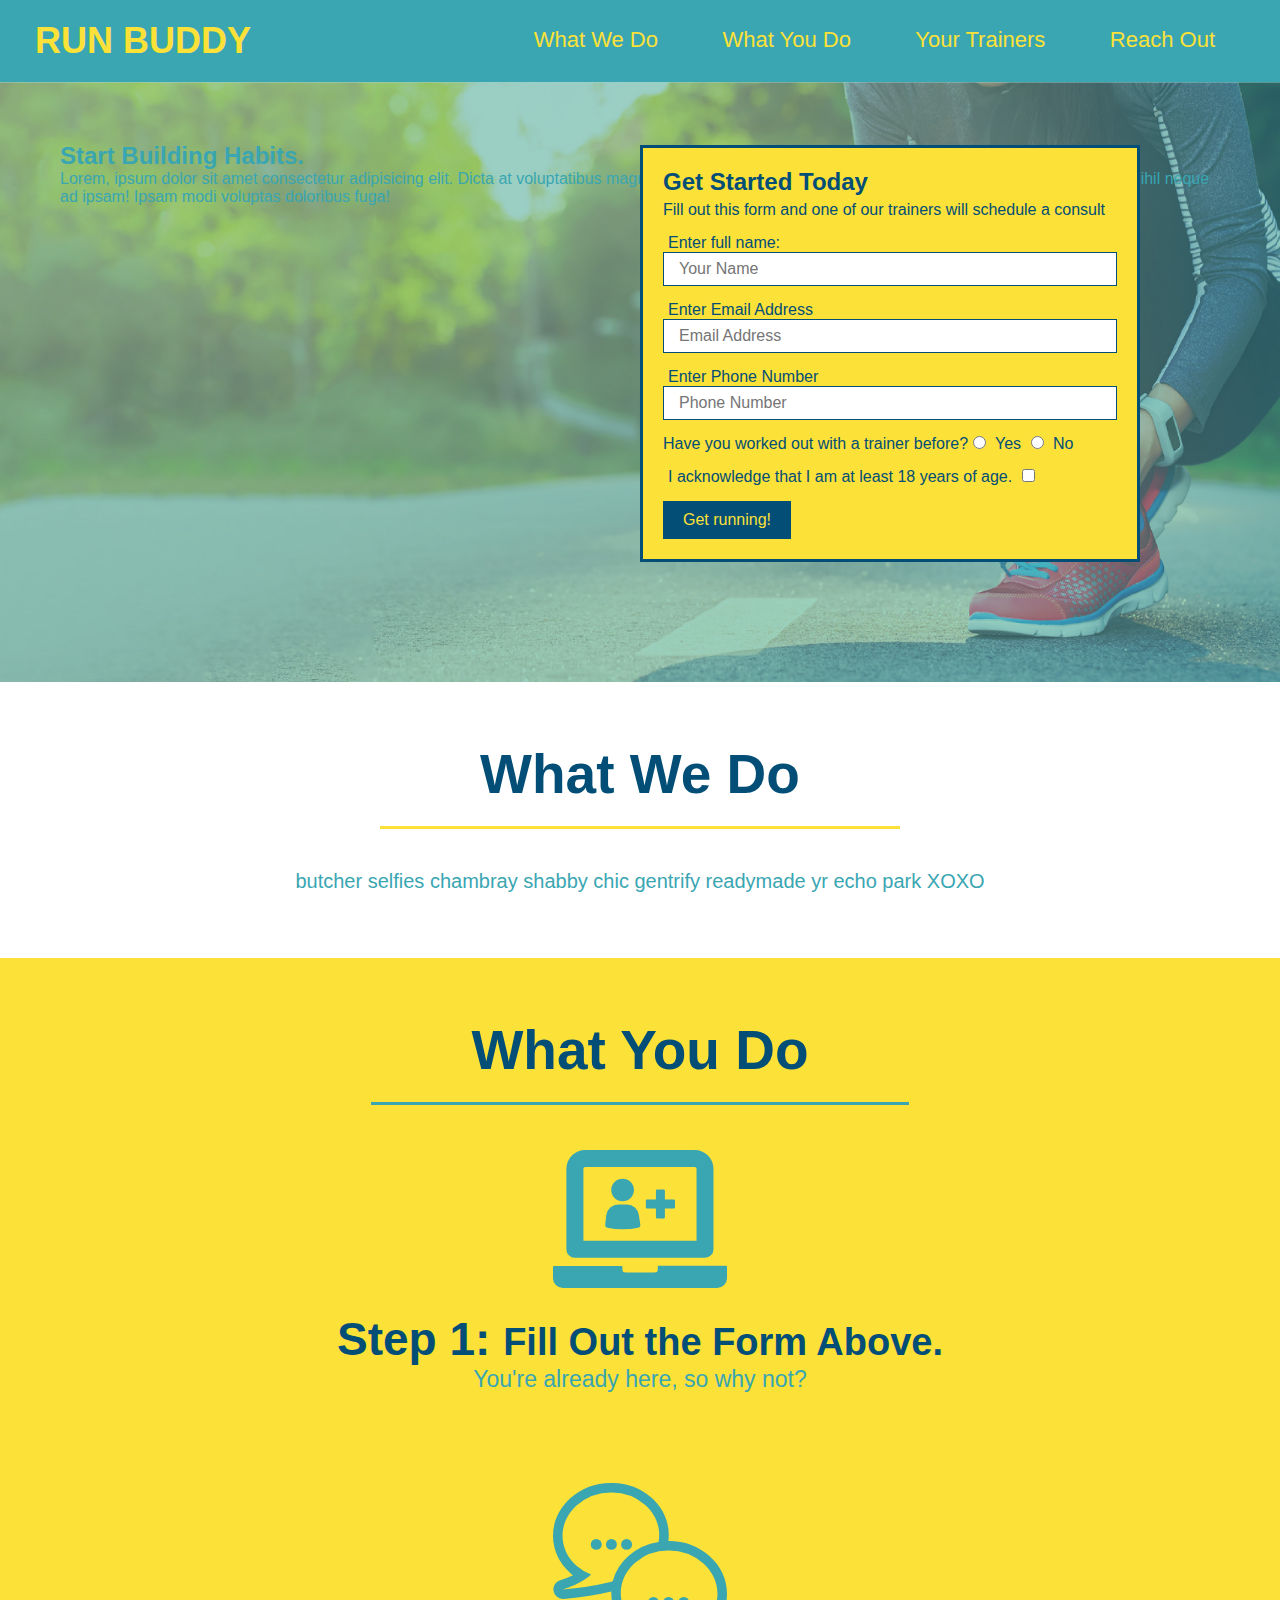
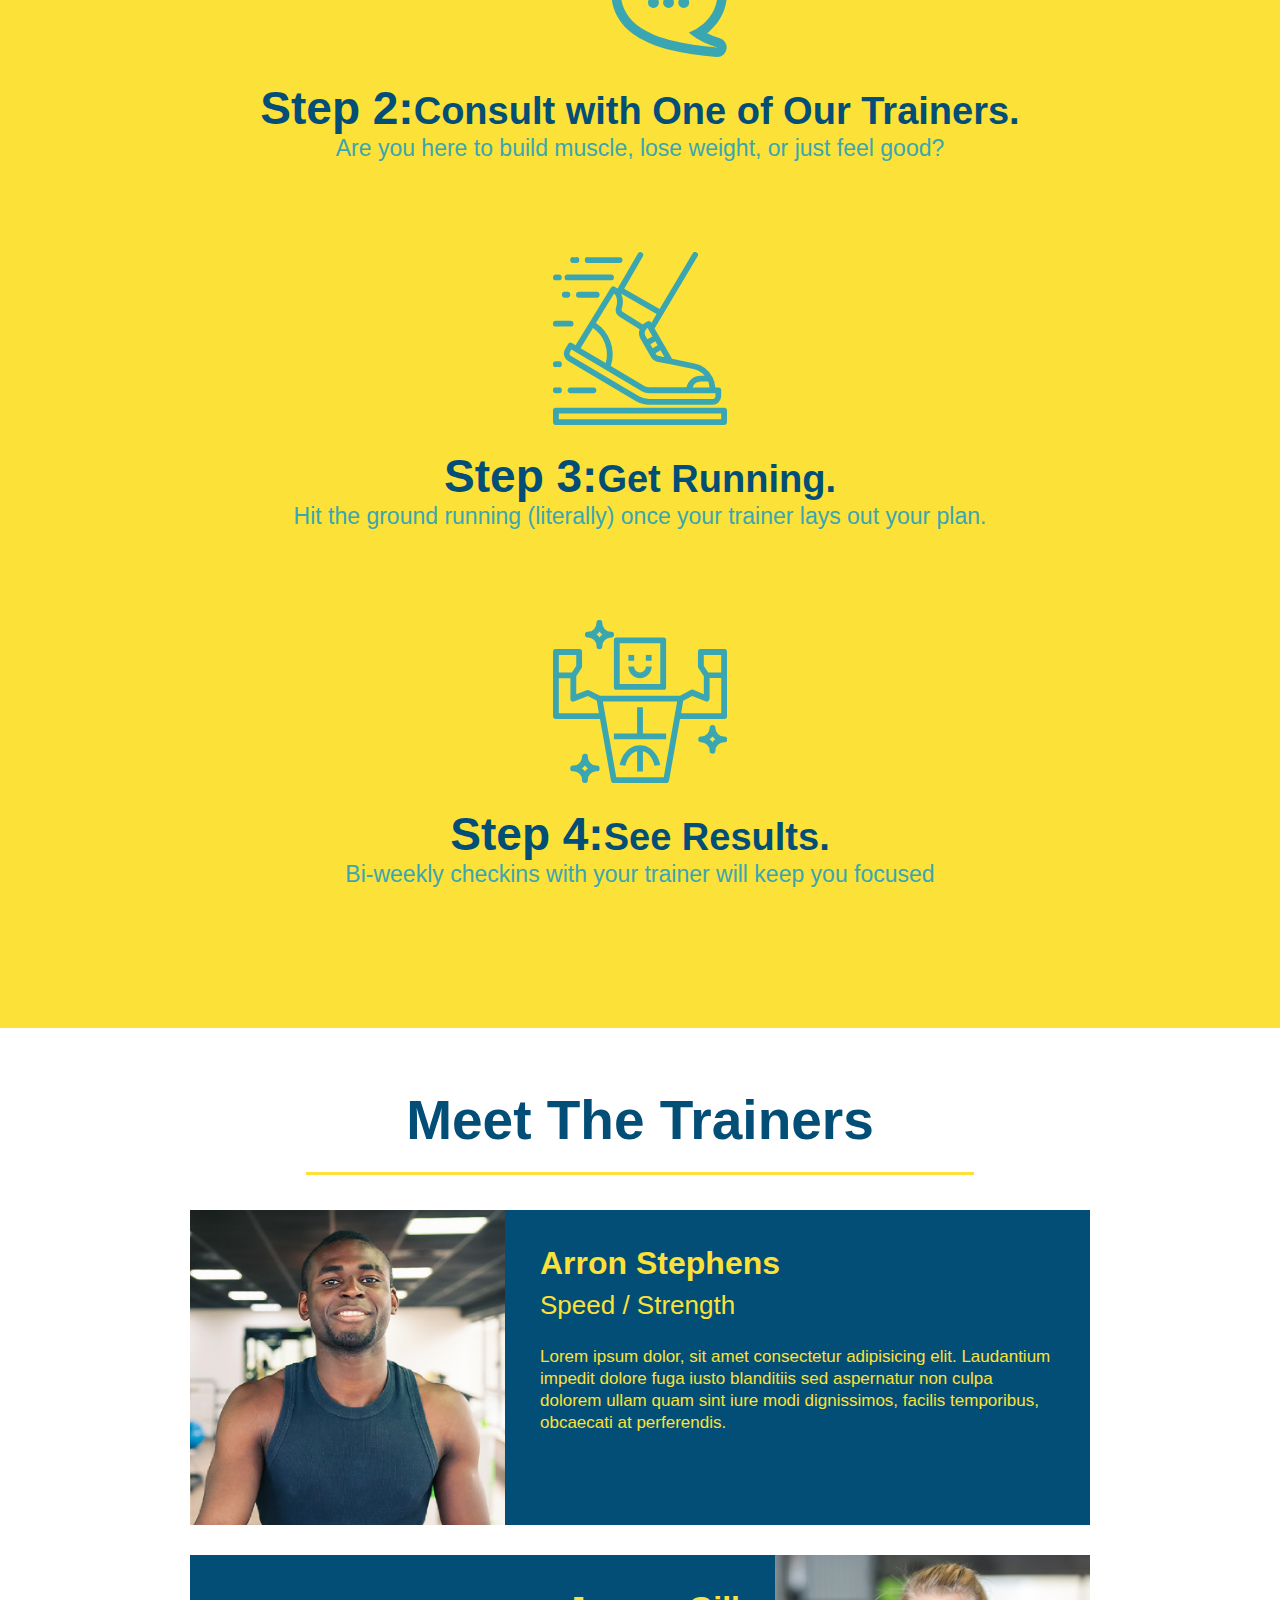
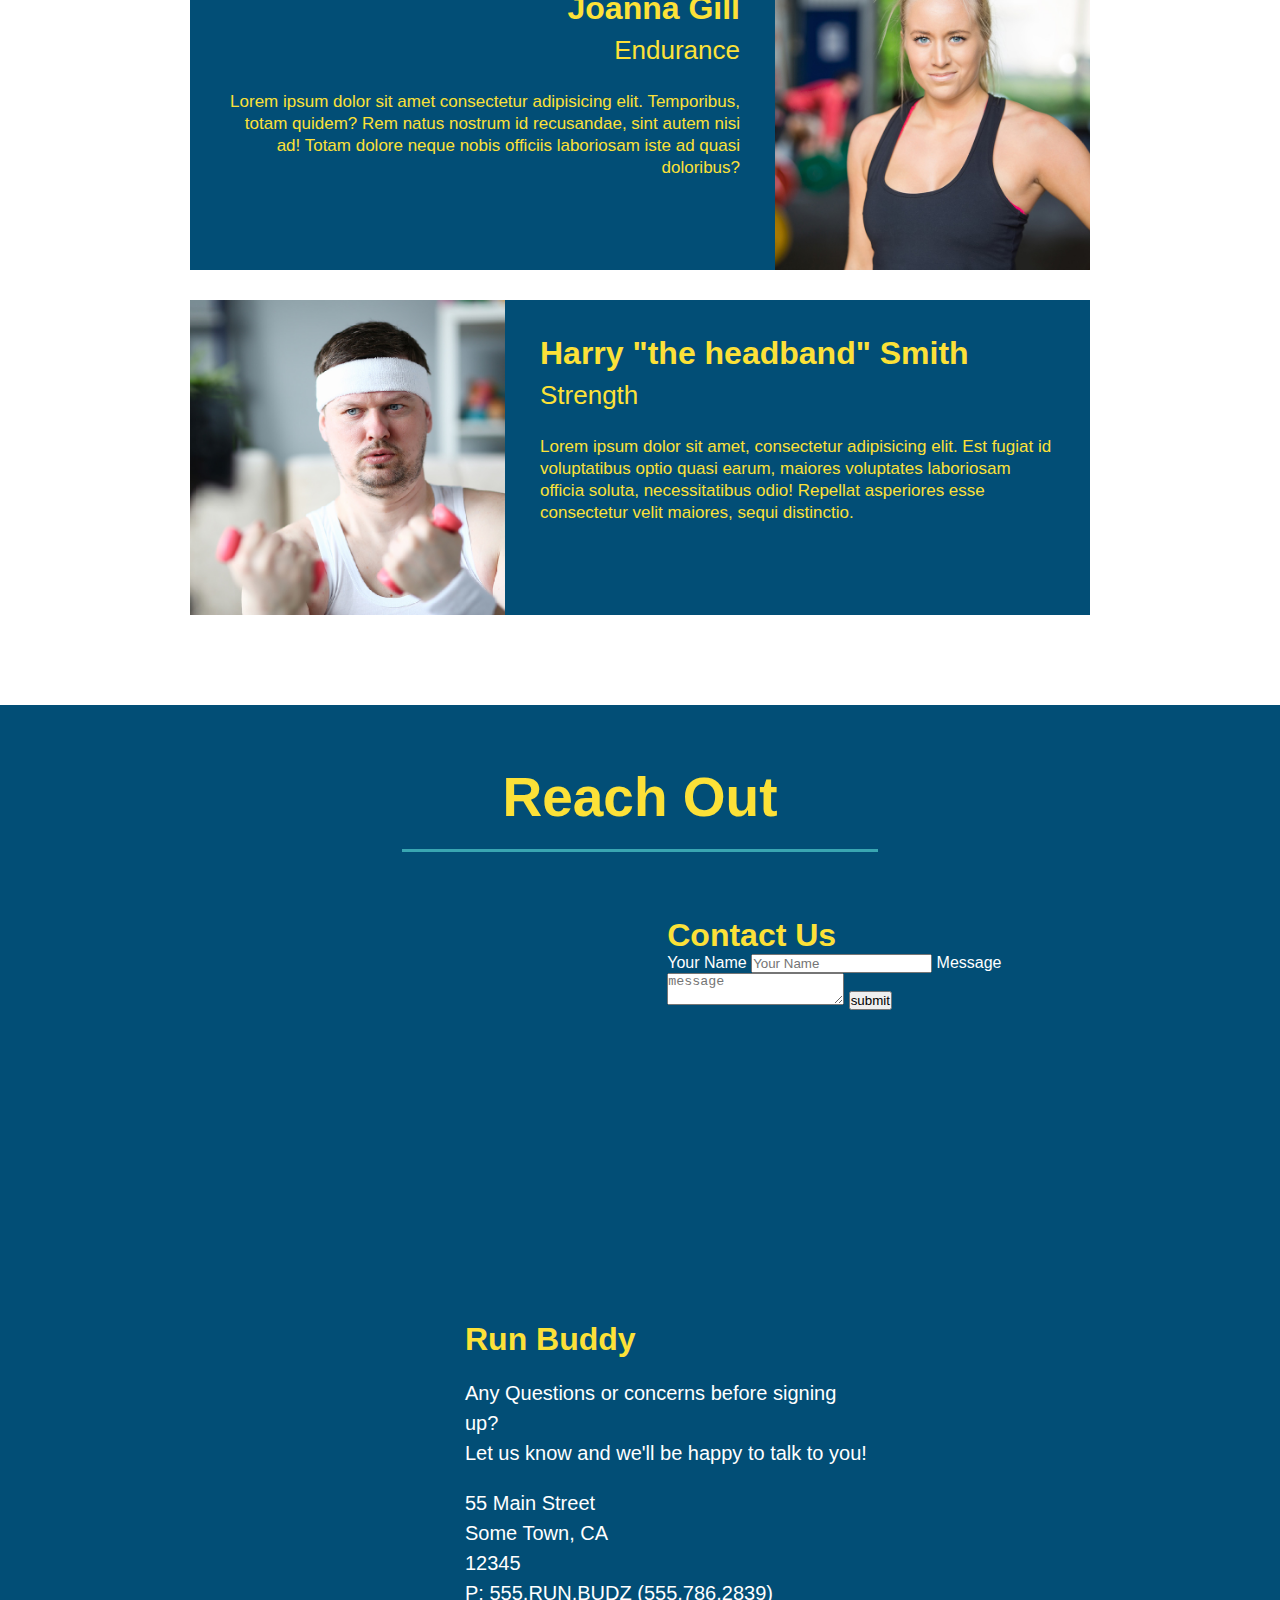
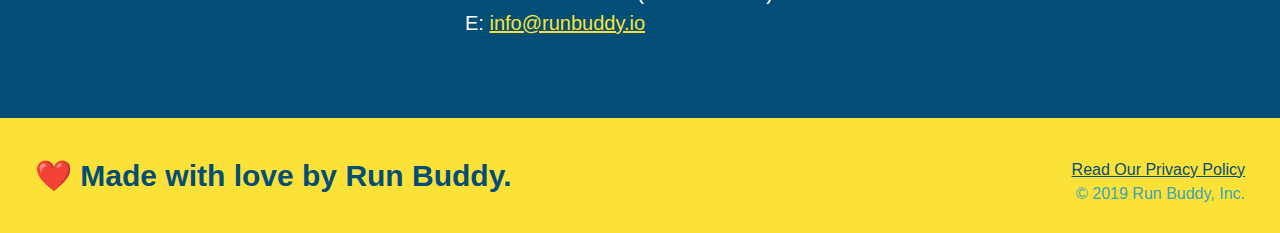
==== index.html @ 5fadd05b "add contact form" ====
<!DOCTYPE html>
<html lang="en">

  <head>
    <meta charset="UTF-8" />
    <title>Run Buddy</title>
</head>

<body>
<!-- navigation -->
<header>
  <link rel="stylesheet" href="assets/css/style.css" />

    <h1>
      <a href="/">RUN BUDDY</a>
    </h1>
    
    <nav>
      <ul>
        <li>
          <a href="#what-we-do">What We Do</a>
        </li>
        <li>
          <a href="#what-you-do">What You Do</a>
        </li>
        <li>
          <a href="#your-trainers">Your Trainers</a>
        </li>
        <li>
          <a href="#reach-out">Reach Out</a>
        </li>
      </ul>
    </nav>
  </header>
  
  <!-- hero/jumbotron -->
  <section class="hero">
    <div class="hero-form">
      <h3>Get Started Today</h3>
      <p>Fill out this form and one of our trainers will schedule a consult</p>
    <!-- Form Element -->
    <form>
      <label for="name">Enter full name:</label>
      <input type="text" placeholder="Your Name" name="name" id="name" class="form-input" />

      <label for="email">Enter Email Address</label>
      <input type="email" placeholder="Email Address" name="email" id="email" class="form-input"/>

      <label for="phone">Enter Phone Number</label>
      <input type="tel" placeholder="Phone Number" name="phone" id="phone" class="form-input"/>
      <p>
        Have you worked out with a trainer before?
        <input type="radio" name="trainer-confirm" id="trainer-yes" />
        <label for="trainer-yes">Yes</label>

        <input type="radio" name="trainer-confirm" id="trainer-no" />
        <label for="trainer-no">No</label>
      </p>
      <p>
        <label for="checkbox" >
        I acknowledge that I am at least 18 years of age. 
        </label>
        <input type="checkbox" name="age-confirm" id="checkbox" />
      </p>
      <button type="submit">
        Get running!
      </button>
    </form>
    </div>
    <div class="hero-cta">
      <h2>Start Building Habits.</h2>
      <p> Lorem, ipsum dolor sit amet consectetur adipisicing elit. Dicta at voluptatibus magnam nihil repudiandae quisquam 
        libero soluta saepe eaque! Itaque et nihil neque ad ipsam! Ipsam modi voluptas doloribus fuga!</p>
    </div>
  </section>
  <!-- End Hero -->
  
  <!-- "what we do" section -->
  <section id="what-we-do" class="intro">
    <h2 class="section-title primary-border">What We Do</h2>
    <p>
      butcher selfies chambray shabby chic gentrify readymade yr echo park XOXO
    </p>
  </section>
  
  <!-- "what you do" section -->
  <section id="what-you-do" class="steps">

    <h2 class="section-title secondary-border">What You Do</h2>

    <div>
      <img src="./assets/images/01-04-svgs/step-1.svg" alt="" />
      <h3>Step 1: <span>Fill Out the Form Above.</span></h3>
      <p>You're already here, so why not?</p>
    </div>
  
    <div>
      <img src="./assets/images/01-04-svgs/step-2.svg" alt="" />
      <h3>Step 2:<span>Consult with One of Our Trainers.</span> </h3>
      <p>Are you here to build muscle, lose weight, or just feel good?</p>
    </div>
  
    <div>
      <img src="./assets/images/01-04-svgs/step-3.svg" alt="">
      <h3>Step 3:<span>Get Running.</span> </h3>
      <p>Hit the ground running (literally) once your trainer lays out your plan.</p>
    </div>
  
    <div>
      <img src="./assets/images/01-04-svgs/step-4.svg" alt="">
      <h3>Step 4:<span>See Results.</span> </h3>
      <p>Bi-weekly checkins with your trainer will keep you focused</p>
    </div>
  </section>
  
  <!-- "meet the trainers" section -->
  <section id="your-trainers" class="trainers">

    <h2 class="section-title primary-border">Meet The Trainers</h2>

    <article class="trainer">
      <img src="./assets/images/01-05-trainers/trainer-1.jpg" alt="Arron stephens">
      <div class="trainer-bio text-left">
        <h3>Arron Stephens</h3>
        <h4>Speed / Strength</h4>
        <p>
          Lorem ipsum dolor, sit amet consectetur adipisicing elit. Laudantium impedit dolore fuga iusto blanditiis 
          sed aspernatur non culpa dolorem ullam quam sint iure modi dignissimos, facilis temporibus, obcaecati at perferendis.
        </p>
      </div>
    </article>

    <!-- Second trainer bio-->
    <article class="trainer">
      <div class="trainer-bio text-right">
        <h3>Joanna Gill</h3>
        <h4>Endurance</h4>
        <p>
          Lorem ipsum dolor sit amet consectetur adipisicing elit. Temporibus, totam quidem? Rem natus nostrum id recusandae,
           sint autem nisi ad! Totam dolore neque nobis officiis laboriosam iste ad quasi doloribus?
        </p>
      </div>
      <img src="assets/images/01-05-trainers/trainer-2.jpg" alt="Joanna Gill" />
    </article>

    <!-- Third Trainers bio-->
    <article class="trainer">
      <img src="./assets/images/01-05-trainers/trainer-3.jpg" alt="Harry Smith">
      <div class="trainer-bio text-left">
        <h3>Harry "the headband" Smith</h3>
        <h4>Strength</h4>
        <p>
          Lorem ipsum dolor sit amet, consectetur adipisicing elit. Est fugiat id voluptatibus optio quasi earum, maiores 
          voluptates laboriosam officia soluta, necessitatibus odio! Repellat asperiores esse consectetur velit maiores, sequi distinctio.
        </p>
      </div>
    </article>
  </section>
  
  <!-- "reach out" section -->
  <section id="reach-out" class="contact">
    <h2 class="section-title secondary-border">Reach Out</h2>
    
    <div class="contact-info">
      <iframe src="https://www.google.com/maps/embed?pb=!1m18!1m12!1m3!1d3471.7070759743788!2d-81.26054648489702!3d29.524896282074398!2m3!1f0!2f0!3f0!3m2!1i1024!2i768!4f13.1!3m3!1m2!1s0x88e6936744a308df%3A0x7ba2d1fcb57356c1!2s44%20Wood%20Acre%20Ln%2C%20Palm%20Coast%2C%20FL%2032164!5e0!3m2!1sen!2sus!4v1640032847344!5m2!1sen!2sus"
       style="border:0;" 
       allowfullscreen="" 
       loading="lazy">
      </iframe>
      <div class="contact-form">
        <h3>Contact Us</h3>
        <form>
          <label for="contact-name">Your Name</label>
          <input type="text" id="contact-name" placeholder="Your Name" />

          <label for="contact-message">Message</label>
          <textarea id="contact-message" placeholder="message"></textarea>

          <button type="submit">submit</button>
        </form>
      </div>
      <div>
      <h3>Run Buddy</h3>
      <p>
        Any Questions or concerns before signing up?
        <br>
        Let us know and we'll be happy to talk to you!
      </p>
      <address>
        55 Main Street <br>
        Some Town, CA <br>
        12345<br>
        P: 555.RUN.BUDZ (555.786.2839)<br>
        E: <a href="mailto:info@runbuddy.io">info@runbuddy.io</a>
      </address>
    </div>
  </section>
    </div>

    
  
  <!-- footer -->
  <footer>
    <h2>❤️ Made with love by Run Buddy.</h2>
    <div>
      <a href="./privacy-policy.html">Read Our Privacy Policy</a><br />
      &copy; 2019 Run Buddy, Inc.
    </div>
  </footer>
</body>
---- assets/css/style.css ----
* {
    margin: 0;
    padding: 0%;
    box-sizing: border-box;
}

header {
    padding: 20px 35px;
    background-color: #39a6b2;
}

body {
    /* Font Color */
    color: #39a6b2;
    font-family: Arial, Helvetica, sans-serif;
}

header h1 {
    font-weight: bold;
    font-size: 36px;
    color: #fce138;
    margin: 0;
    display: inline;
}

header a {
    text-decoration: none;
    color: #fce138;
}

header nav {
    float: right;
    margin: 7px 0;
}

header nav ul li {
    display: inline;
}

header nav ul li a {
    margin: 0 30px;
    font-weight: lighter;
    font-size: 22px;
}

footer {
    background: #fce138;
    width: 100%;
    padding: 40px 35px;
}

footer h2 {
    display: inline;
    color: #024e76;
    font-size: 30px;
    margin: 0;
}

footer div {
    float: right;
    line-height: 1.5;
    text-align: right;
}

footer a {
    color: #024e76;
}

section {
    padding: 60px;
}

.hero {
    background-image: url("../images/hero-bg.jpg");
    height: 600px;
    background-size: cover;
    background-position: center;
    position: relative;
}

.hero-form {
    color: #024e76;
    background-color: #fce138;
    padding: 20px;
    width: 500px;
    border: solid 3px #024e76;
    position: absolute;
    bottom: 120px;
    right: 140px;
}

.hero-form h3 {
    font-size: 24px;
    margin: 0;
}

.hero-form p {
    margin: 5px 0 15px 0;
}

.form-input {
    border: 1px solid #024e76;
    display: block;
    padding: 7px 15px;
    font-size: 16px;
    color: #024e76;
    width: 100%;
    margin-bottom: 15px;
}

.hero-form label {
    margin: 0 5px;
}

.hero-form button {
    color: #fce138;
    background-color: #024e76;
    border: none;
    padding: 10px 20px;
    font-size: 16px;
}

.intro {
    text-align: center;
}

.intro p {
    line-height: 1.7;
    color: #39a6b2;
    width: 80%;
    font-size: 20px;
    margin: 0 auto;
}

.steps {
    text-align: center;
    background: #fce138;
}

.section-title {
    font-size: 55px;
    color: #024e76;
    margin-bottom: 35px;
    padding: 0 100px 20px 100px;
    display: inline-block;
    border-bottom: 3px solid;
}

.primary-border {
    border-color: #fce138;
}

.secondary-border {
    border-color: #39a6b2;
}

.steps div {
    margin-bottom: 80px;
}

.steps img {
    width: 15%;
    margin: 10px 0;
}

.steps h3 {
    color: #024e76;
    font-size: 46px;
    margin-top: 10px;
}

.steps p {
    color: #39a6b2;
    font-size: 23px;
}

.steps span {
    font-size: 38px;
}

.trainers {
    text-align: center;
}

.trainer {
    width: 900px;
    margin: 0 auto 30px auto;
    background: #024e76;
    color: #fce138;
    overflow: auto;
}

.trainer img {
    width: 35%;
    float: left;
}

.trainer-bio {
    padding: 35px;
    float: left;
    width: 65%;
}

.text-left {
    text-align: left;
}

.text-right {
    text-align: right;
}

.trainer-bio h3 {
    font-size: 32px;
    margin-bottom: 8px;
}

.trainer-bio h4 {
    font-weight: lighter;
    font-size: 26px;
    margin-bottom: 25px;
}

.trainer-bio p {
    font-size: 17px;
    line-height: 1.3;
}

.contact {
    background-color: #024e76;
    text-align: center;
}

.contact h2 {
    color: #fce138;
}

.contact-info iframe {
    width: 400px;
    height: 400px;
}

.contact-info div {
    width: 410px;
    display: inline-block;
    vertical-align: top;
    text-align: left;
    margin: 30px 0 0 60px;
    color: white;
  }

.contact-info h3{
    color: #fce138;
    font-size: 32px;
}

.contact-info p, .contact-info address {
    margin: 20px 0;
    line-height: 1.5;
    font-size: 20px;
    font-style: normal;
}

.contact-info a {
    color: #fce138;
}
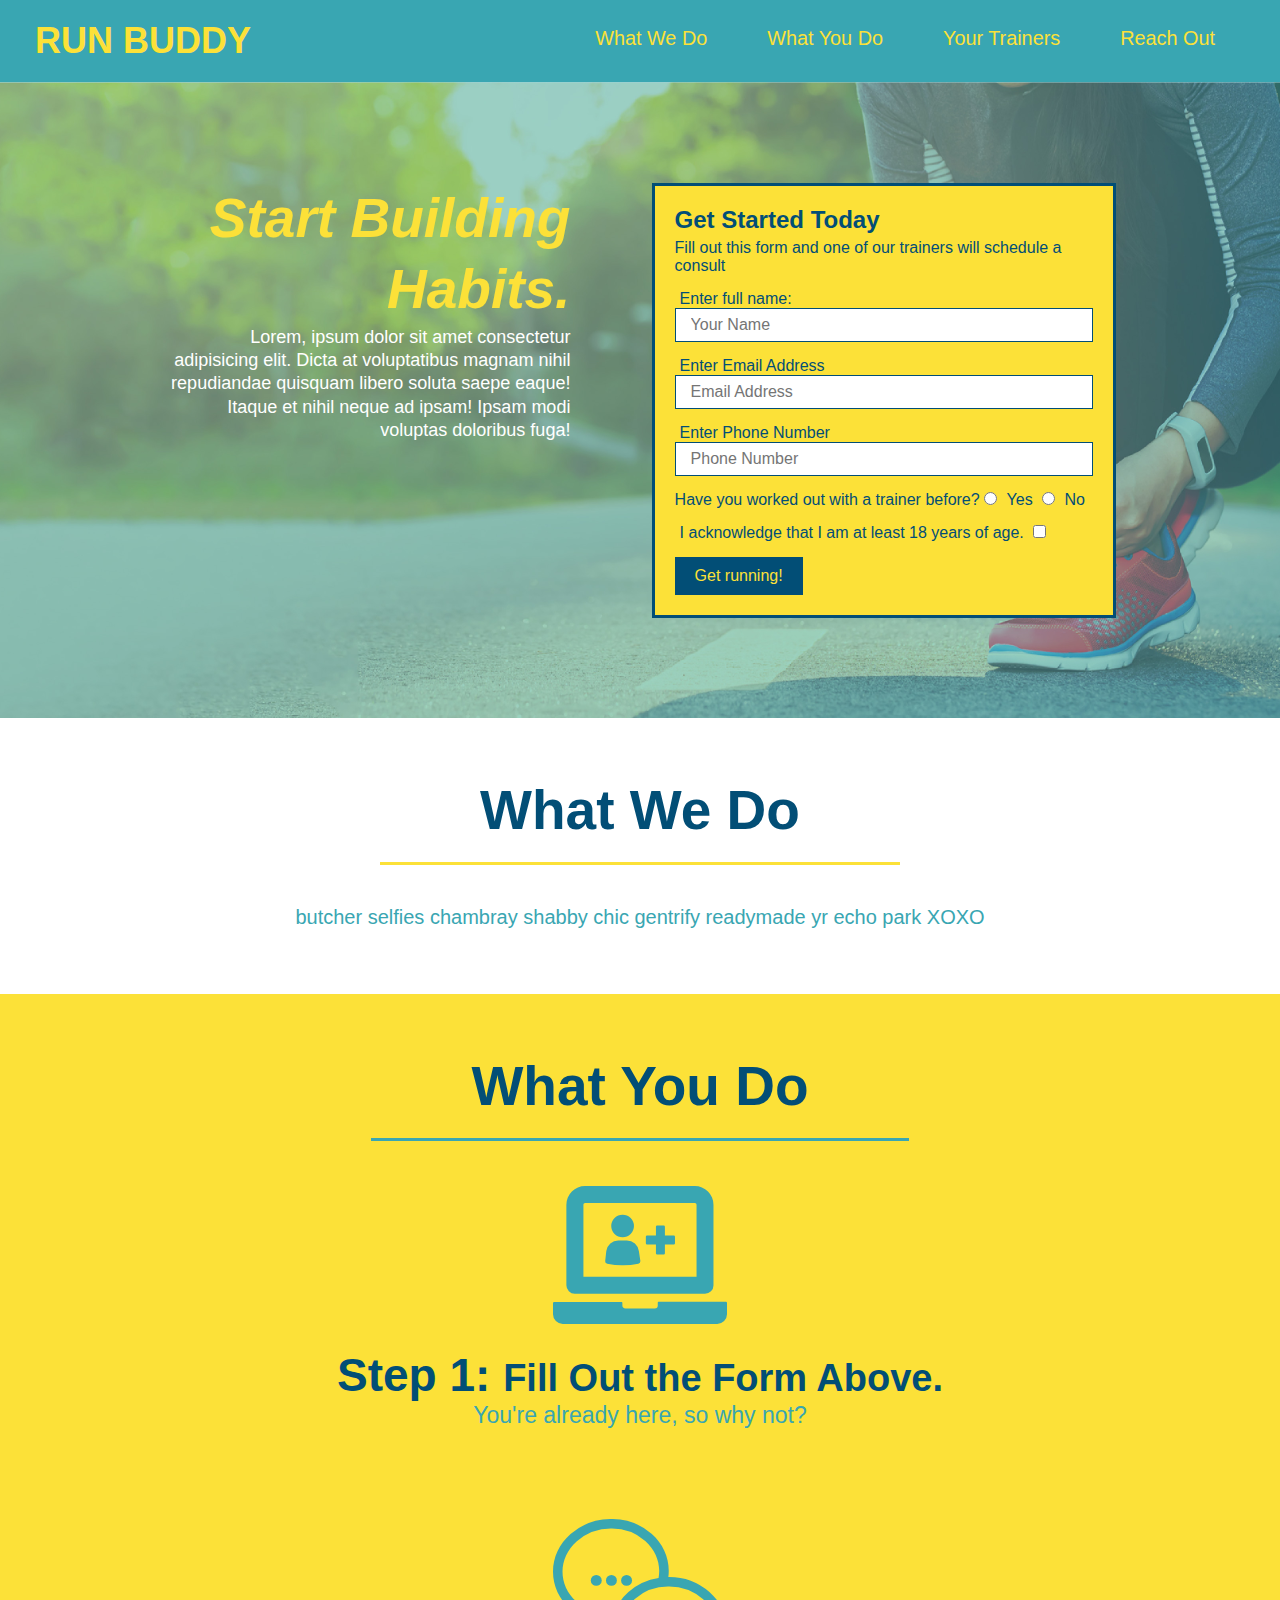
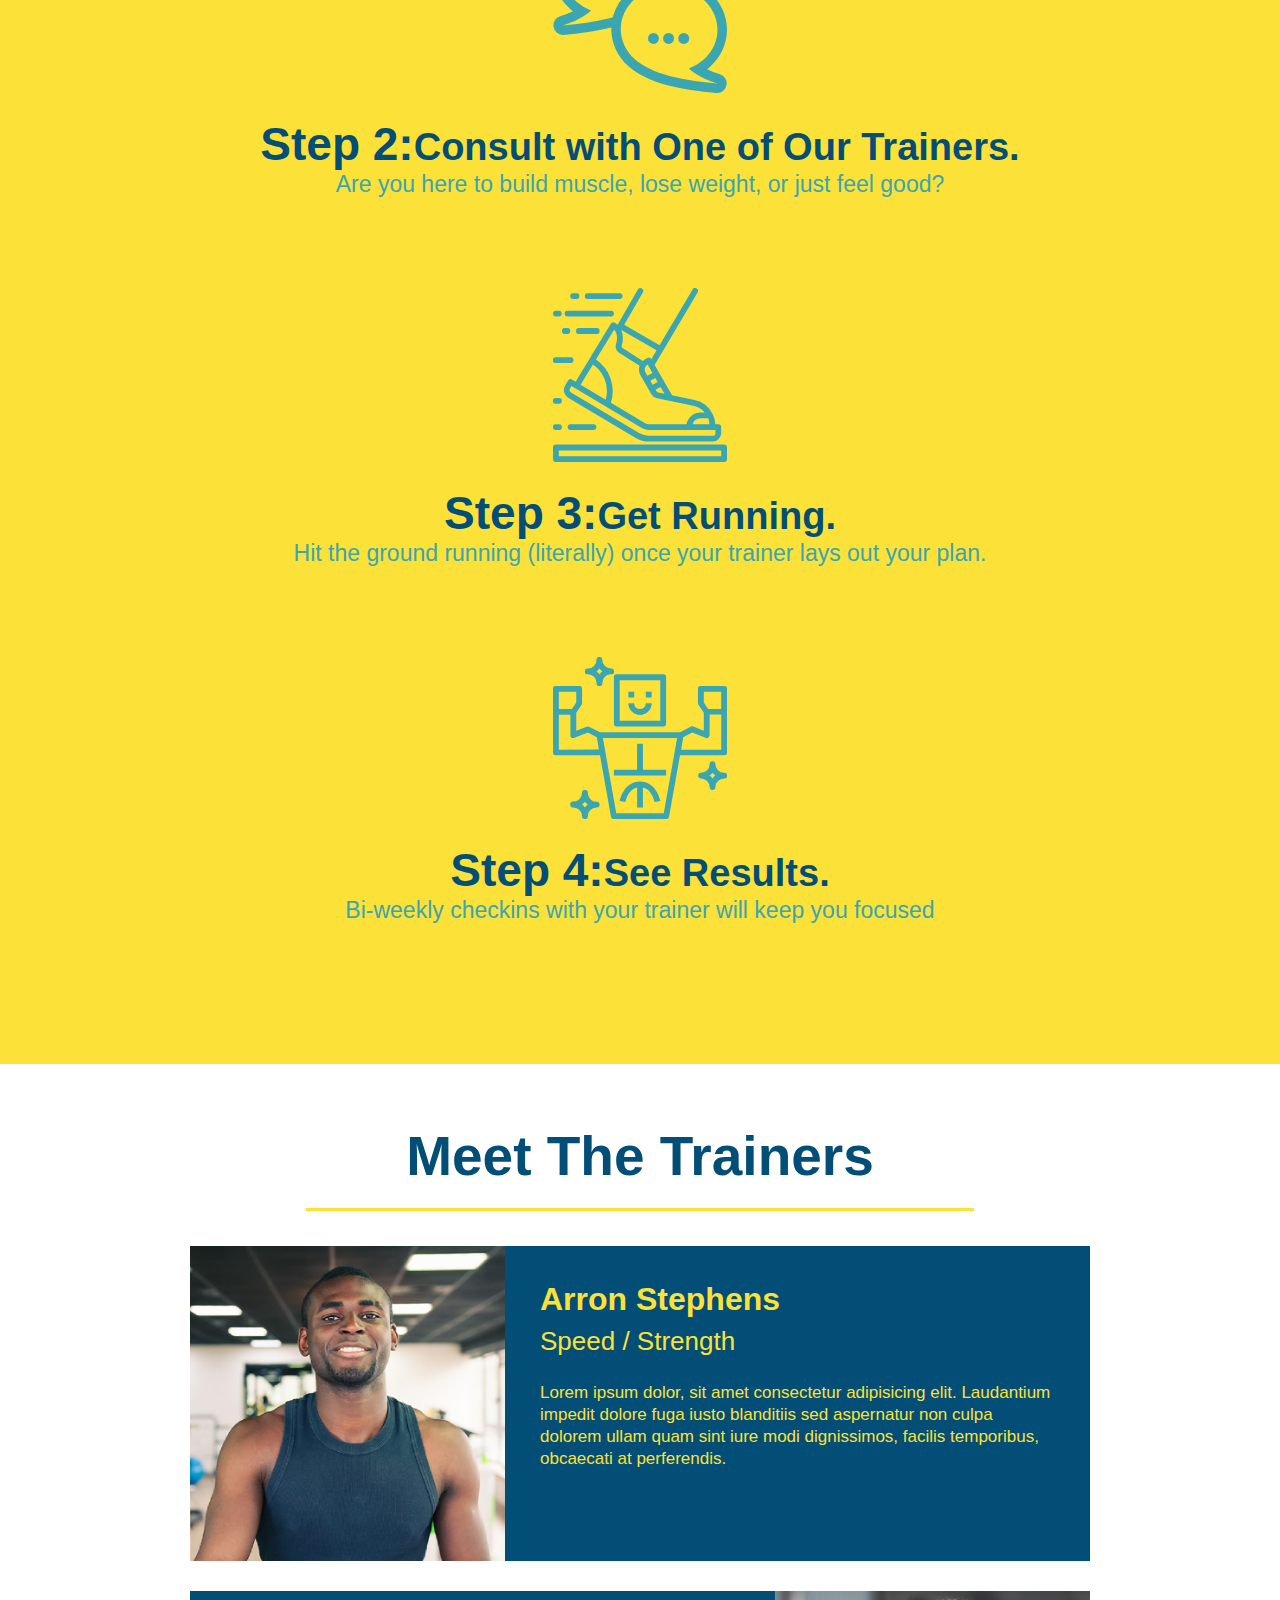
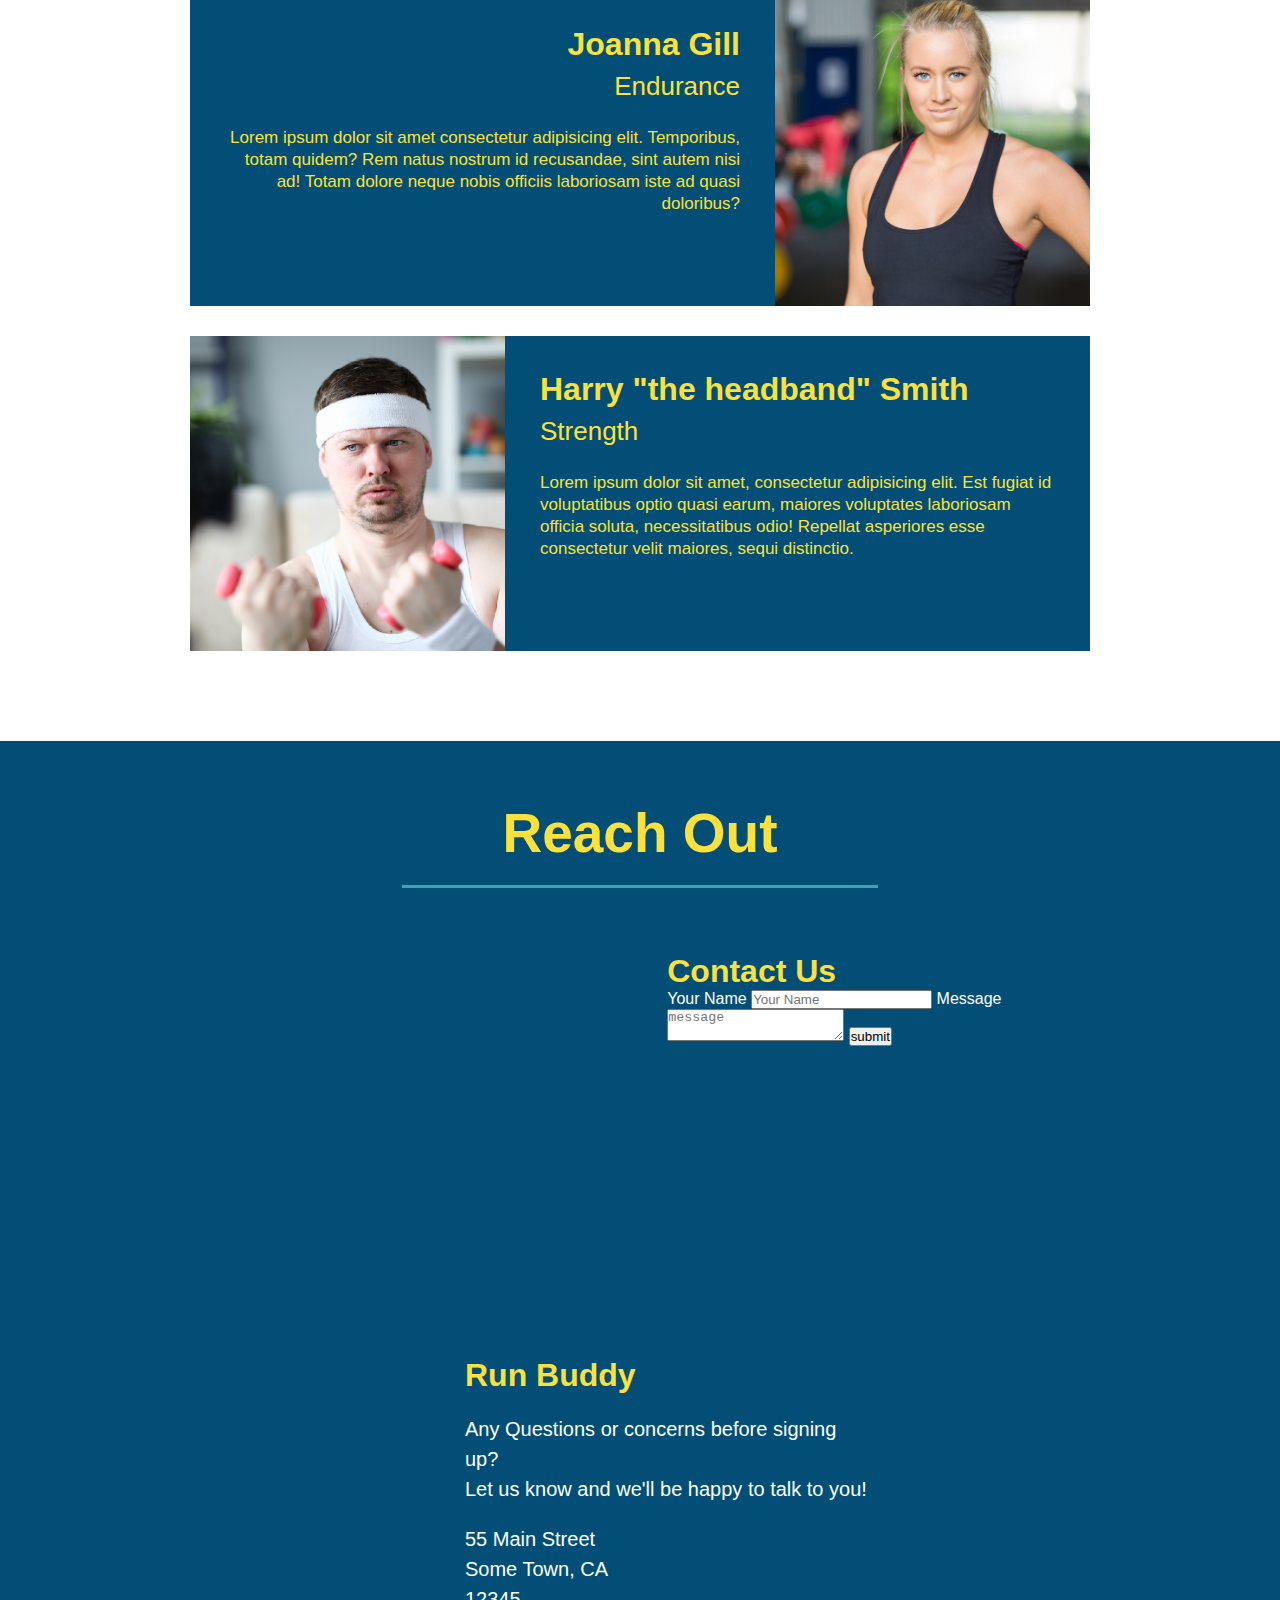
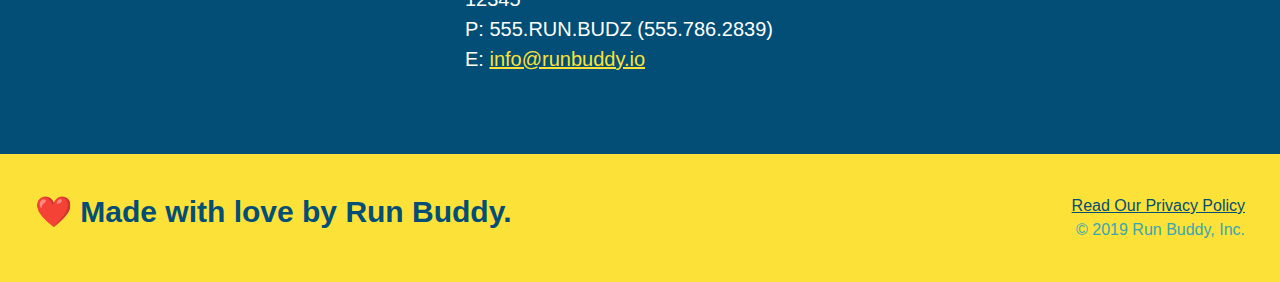
==== commit f0baa074: "add flexbox to the hero" ====
--- a/index.html
+++ b/index.html
@@ -35,6 +35,11 @@
   
   <!-- hero/jumbotron -->
   <section class="hero">
+    <div class="hero-cta">
+      <h2>Start Building Habits.</h2>
+      <p> Lorem, ipsum dolor sit amet consectetur adipisicing elit. Dicta at voluptatibus magnam nihil repudiandae quisquam 
+        libero soluta saepe eaque! Itaque et nihil neque ad ipsam! Ipsam modi voluptas doloribus fuga!</p>
+    </div>
     <div class="hero-form">
       <h3>Get Started Today</h3>
       <p>Fill out this form and one of our trainers will schedule a consult</p>
@@ -67,11 +72,6 @@
       </button>
     </form>
     </div>
-    <div class="hero-cta">
-      <h2>Start Building Habits.</h2>
-      <p> Lorem, ipsum dolor sit amet consectetur adipisicing elit. Dicta at voluptatibus magnam nihil repudiandae quisquam 
-        libero soluta saepe eaque! Itaque et nihil neque ad ipsam! Ipsam modi voluptas doloribus fuga!</p>
-    </div>
   </section>
   <!-- End Hero -->
   
@@ -162,7 +162,7 @@
     <h2 class="section-title secondary-border">Reach Out</h2>
     
     <div class="contact-info">
-      <iframe src="https://www.google.com/maps/embed?pb=!1m18!1m12!1m3!1d3471.7070759743788!2d-81.26054648489702!3d29.524896282074398!2m3!1f0!2f0!3f0!3m2!1i1024!2i768!4f13.1!3m3!1m2!1s0x88e6936744a308df%3A0x7ba2d1fcb57356c1!2s44%20Wood%20Acre%20Ln%2C%20Palm%20Coast%2C%20FL%2032164!5e0!3m2!1sen!2sus!4v1640032847344!5m2!1sen!2sus"
+      <iframe src="https://www.google.com/maps/embed?pb=!1m18!1m12!1m3!1d14770.001217686218!2d-77.03866539445065!3d38.900880478233155!2m3!1f0!2f0!3f0!3m2!1i1024!2i768!4f13.1!3m3!1m2!1s0x89b7b7bce1485b19%3A0x9fc7bf09fd5d9daf!2sThe%20White%20House%2C%201600%20Pennsylvania%20Avenue%20NW%2C%20Washington%2C%20DC%2020500!5e0!3m2!1sen!2sus!4v1640651136321!5m2!1sen!2sus"
        style="border:0;" 
        allowfullscreen="" 
        loading="lazy">
--- a/assets/css/style.css
+++ b/assets/css/style.css
@@ -7,6 +7,9 @@
 header {
     padding: 20px 35px;
     background-color: #39a6b2;
+    display: flex;
+    justify-content: space-between;
+    flex-wrap: wrap;
 }
 
 body {
@@ -20,7 +23,6 @@
     font-size: 36px;
     color: #fce138;
     margin: 0;
-    display: inline;
 }
 
 header a {
@@ -29,35 +31,39 @@
 }
 
 header nav {
-    float: right;
     margin: 7px 0;
 }
 
-header nav ul li {
-    display: inline;
+header nav ul {
+    display: flex;
+    flex-wrap: wrap;
+    justify-content: space-between;
+    align-items: center;
+    list-style: none;
 }
 
 header nav ul li a {
     margin: 0 30px;
     font-weight: lighter;
-    font-size: 22px;
+    font-size: 1.55vw;
 }
 
 footer {
+    display: flex;
+    justify-content: space-between;
+    flex-wrap: wrap;
     background: #fce138;
     width: 100%;
     padding: 40px 35px;
 }
 
 footer h2 {
-    display: inline;
     color: #024e76;
     font-size: 30px;
     margin: 0;
 }
 
 footer div {
-    float: right;
     line-height: 1.5;
     text-align: right;
 }
@@ -71,22 +77,21 @@
 }
 
 .hero {
+    display: flex;
+    justify-content: center;
+    flex-wrap: wrap;
     background-image: url("../images/hero-bg.jpg");
-    height: 600px;
     background-size: cover;
     background-position: center;
-    position: relative;
 }
 
 .hero-form {
     color: #024e76;
     background-color: #fce138;
     padding: 20px;
-    width: 500px;
     border: solid 3px #024e76;
-    position: absolute;
-    bottom: 120px;
-    right: 140px;
+    width: 40%;
+    margin: 3.5%;
 }
 
 .hero-form h3 {
@@ -119,6 +124,21 @@
     padding: 10px 20px;
     font-size: 16px;
 }
+
+.hero-cta {
+    width: 35%;
+    text-align: right;
+    margin: 3.5%;
+    color: #fff;
+    font-size: 18px;
+    line-height: 1.3;
+  }
+
+  .hero-cta h2 {
+    font-style: italic;
+    font-size: 55px;
+    color: #fce138;
+  }
 
 .intro {
     text-align: center;
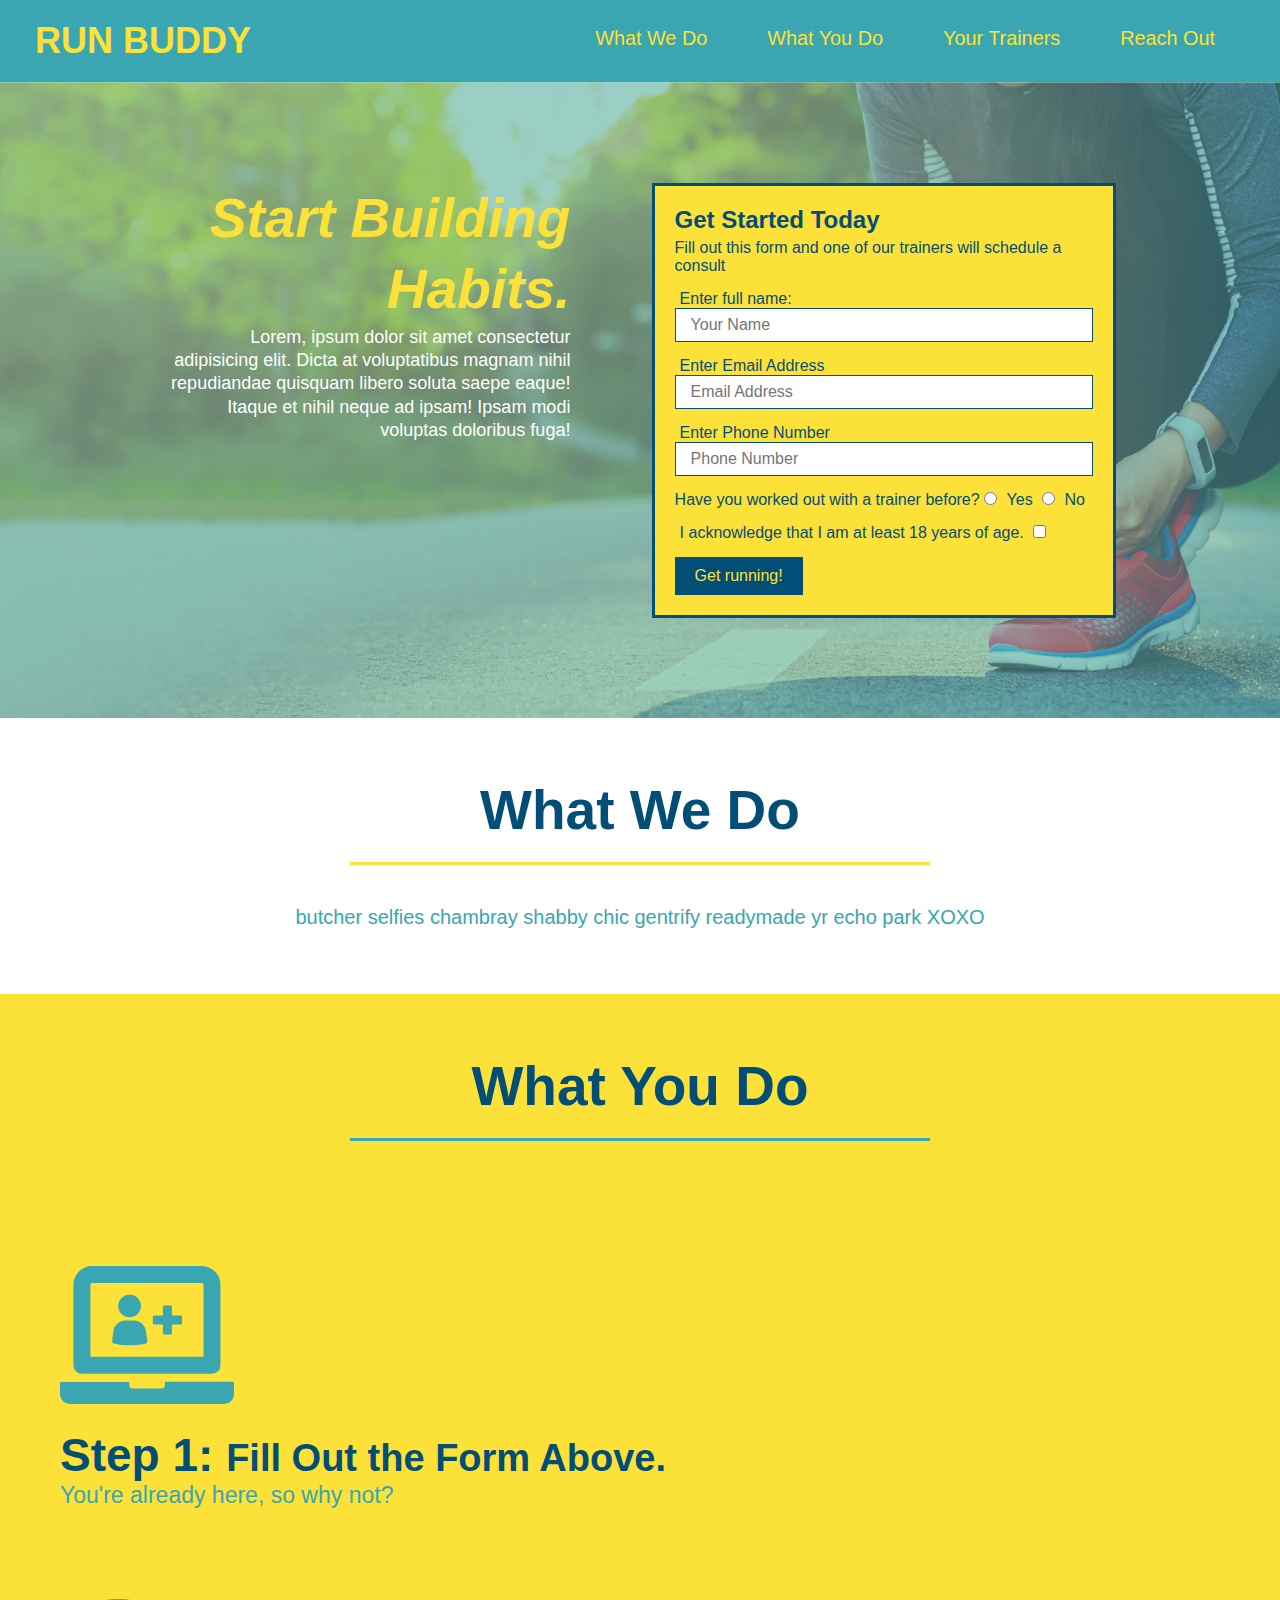
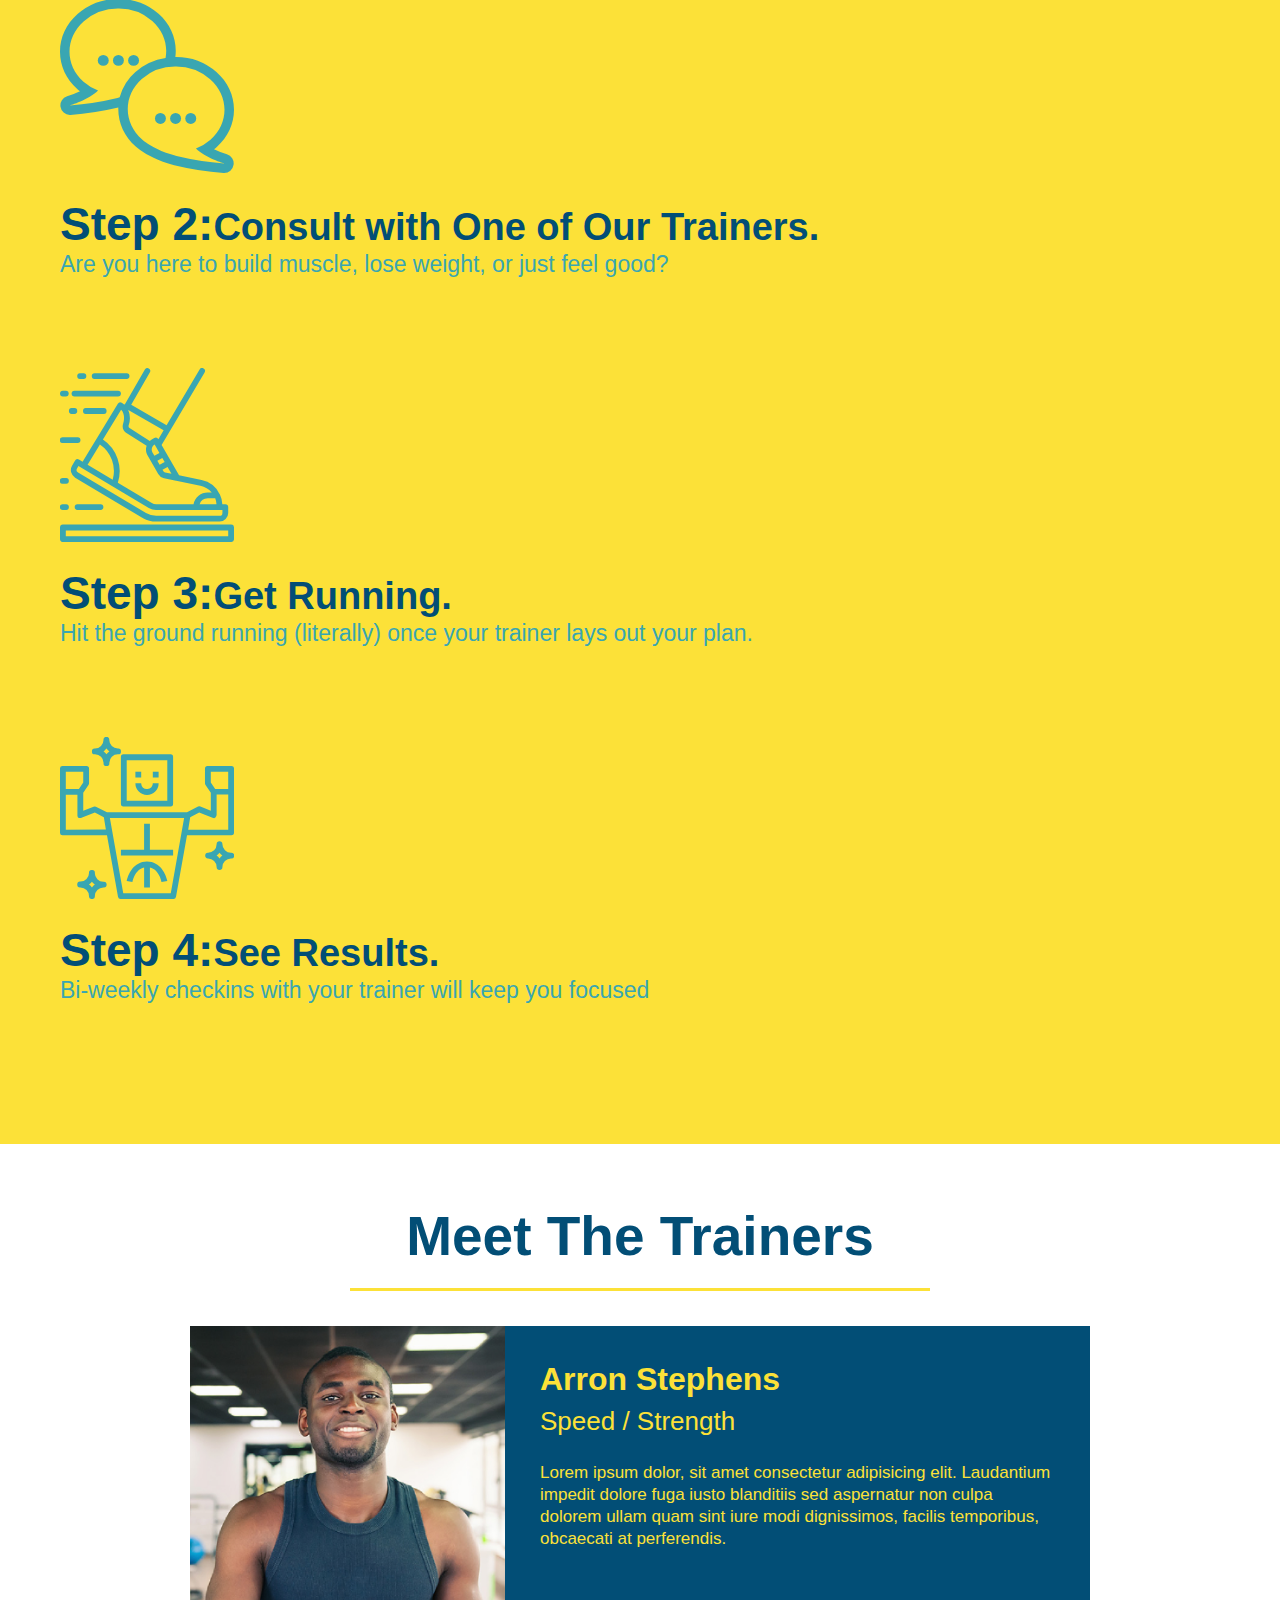
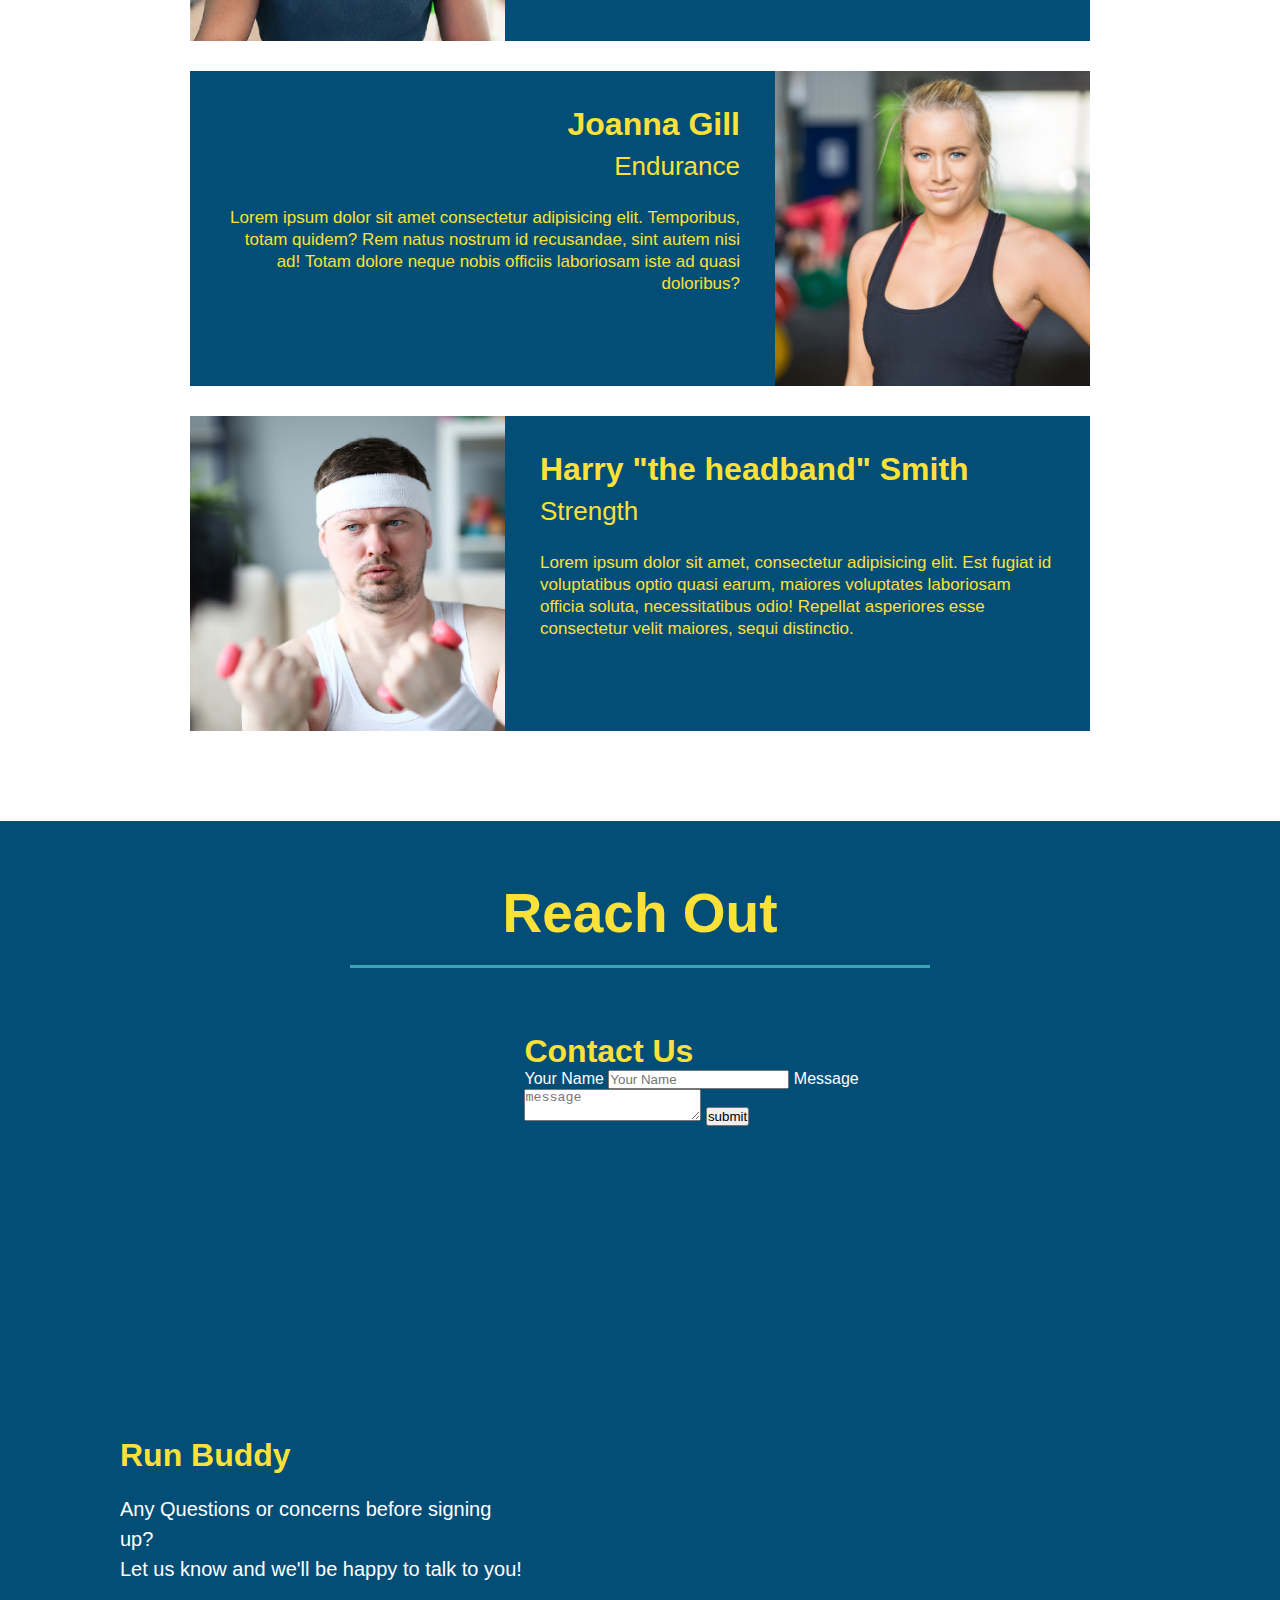
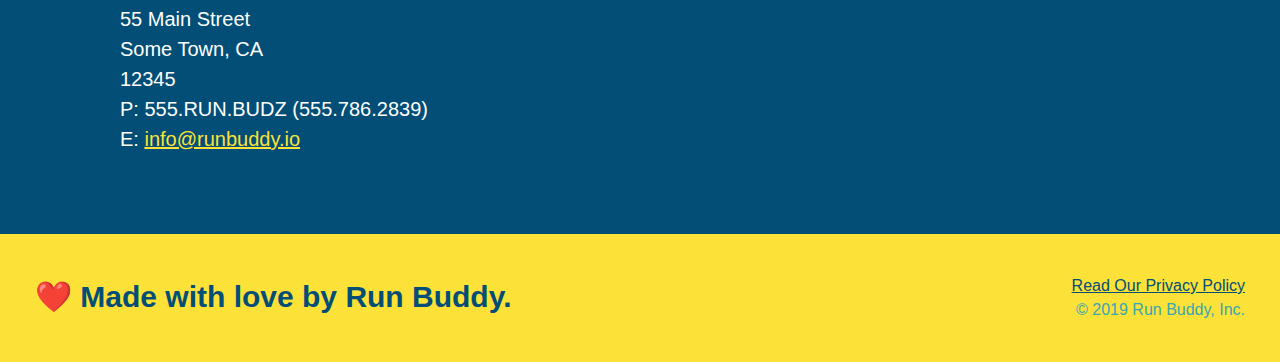
==== commit 36edaabd: "Updating h2 to Flex Box" ====
--- a/index.html
+++ b/index.html
@@ -77,7 +77,9 @@
   
   <!-- "what we do" section -->
   <section id="what-we-do" class="intro">
-    <h2 class="section-title primary-border">What We Do</h2>
+    <div class="flex-row">
+      <h2 class="section-title primary-border">What We Do</h2>
+    </div>
     <p>
       butcher selfies chambray shabby chic gentrify readymade yr echo park XOXO
     </p>
@@ -85,13 +87,15 @@
   
   <!-- "what you do" section -->
   <section id="what-you-do" class="steps">
-
-    <h2 class="section-title secondary-border">What You Do</h2>
-
+    <div class="flex-row">
+      <h2 class="section-title secondary-border">What You Do</h2>
+    </div>
     <div>
       <img src="./assets/images/01-04-svgs/step-1.svg" alt="" />
       <h3>Step 1: <span>Fill Out the Form Above.</span></h3>
-      <p>You're already here, so why not?</p>
+      <div class="flex-row">
+        <p>You're already here, so why not?</p>
+      </div>
     </div>
   
     <div>
@@ -115,9 +119,9 @@
   
   <!-- "meet the trainers" section -->
   <section id="your-trainers" class="trainers">
-
-    <h2 class="section-title primary-border">Meet The Trainers</h2>
-
+    <div class="flex-row">
+      <h2 class="section-title primary-border">Meet The Trainers</h2>
+    </div>
     <article class="trainer">
       <img src="./assets/images/01-05-trainers/trainer-1.jpg" alt="Arron stephens">
       <div class="trainer-bio text-left">
@@ -159,8 +163,9 @@
   
   <!-- "reach out" section -->
   <section id="reach-out" class="contact">
-    <h2 class="section-title secondary-border">Reach Out</h2>
-    
+    <div class="flex-row">
+      <h2 class="section-title secondary-border">Reach Out</h2>
+    </div>
     <div class="contact-info">
       <iframe src="https://www.google.com/maps/embed?pb=!1m18!1m12!1m3!1d14770.001217686218!2d-77.03866539445065!3d38.900880478233155!2m3!1f0!2f0!3f0!3m2!1i1024!2i768!4f13.1!3m3!1m2!1s0x89b7b7bce1485b19%3A0x9fc7bf09fd5d9daf!2sThe%20White%20House%2C%201600%20Pennsylvania%20Avenue%20NW%2C%20Washington%2C%20DC%2020500!5e0!3m2!1sen!2sus!4v1640651136321!5m2!1sen!2sus"
        style="border:0;" 
@@ -201,7 +206,9 @@
   
   <!-- footer -->
   <footer>
-    <h2>❤️ Made with love by Run Buddy.</h2>
+    <div class="flex-row">
+      <h2>❤️ Made with love by Run Buddy.</h2>
+    </div>
     <div>
       <a href="./privacy-policy.html">Read Our Privacy Policy</a><br />
       &copy; 2019 Run Buddy, Inc.
--- a/assets/css/style.css
+++ b/assets/css/style.css
@@ -140,30 +140,27 @@
     color: #fce138;
   }
 
-.intro {
-    text-align: center;
-}
-
 .intro p {
     line-height: 1.7;
     color: #39a6b2;
     width: 80%;
     font-size: 20px;
     margin: 0 auto;
+    text-align: center;
 }
 
 .steps {
-    text-align: center;
     background: #fce138;
 }
 
 .section-title {
     font-size: 55px;
     color: #024e76;
-    margin-bottom: 35px;
-    padding: 0 100px 20px 100px;
-    display: inline-block;
     border-bottom: 3px solid;
+    padding-bottom: 20px;
+    text-align: center;
+    margin: 0 auto 35px auto;
+    width: 50%;
 }
 
 .primary-border {
@@ -199,7 +196,6 @@
 }
 
 .trainers {
-    text-align: center;
 }
 
 .trainer {
@@ -247,7 +243,6 @@
 
 .contact {
     background-color: #024e76;
-    text-align: center;
 }
 
 .contact h2 {
@@ -283,3 +278,7 @@
 .contact-info a {
     color: #fce138;
 }
+
+.flex-row{
+    display: flex;
+}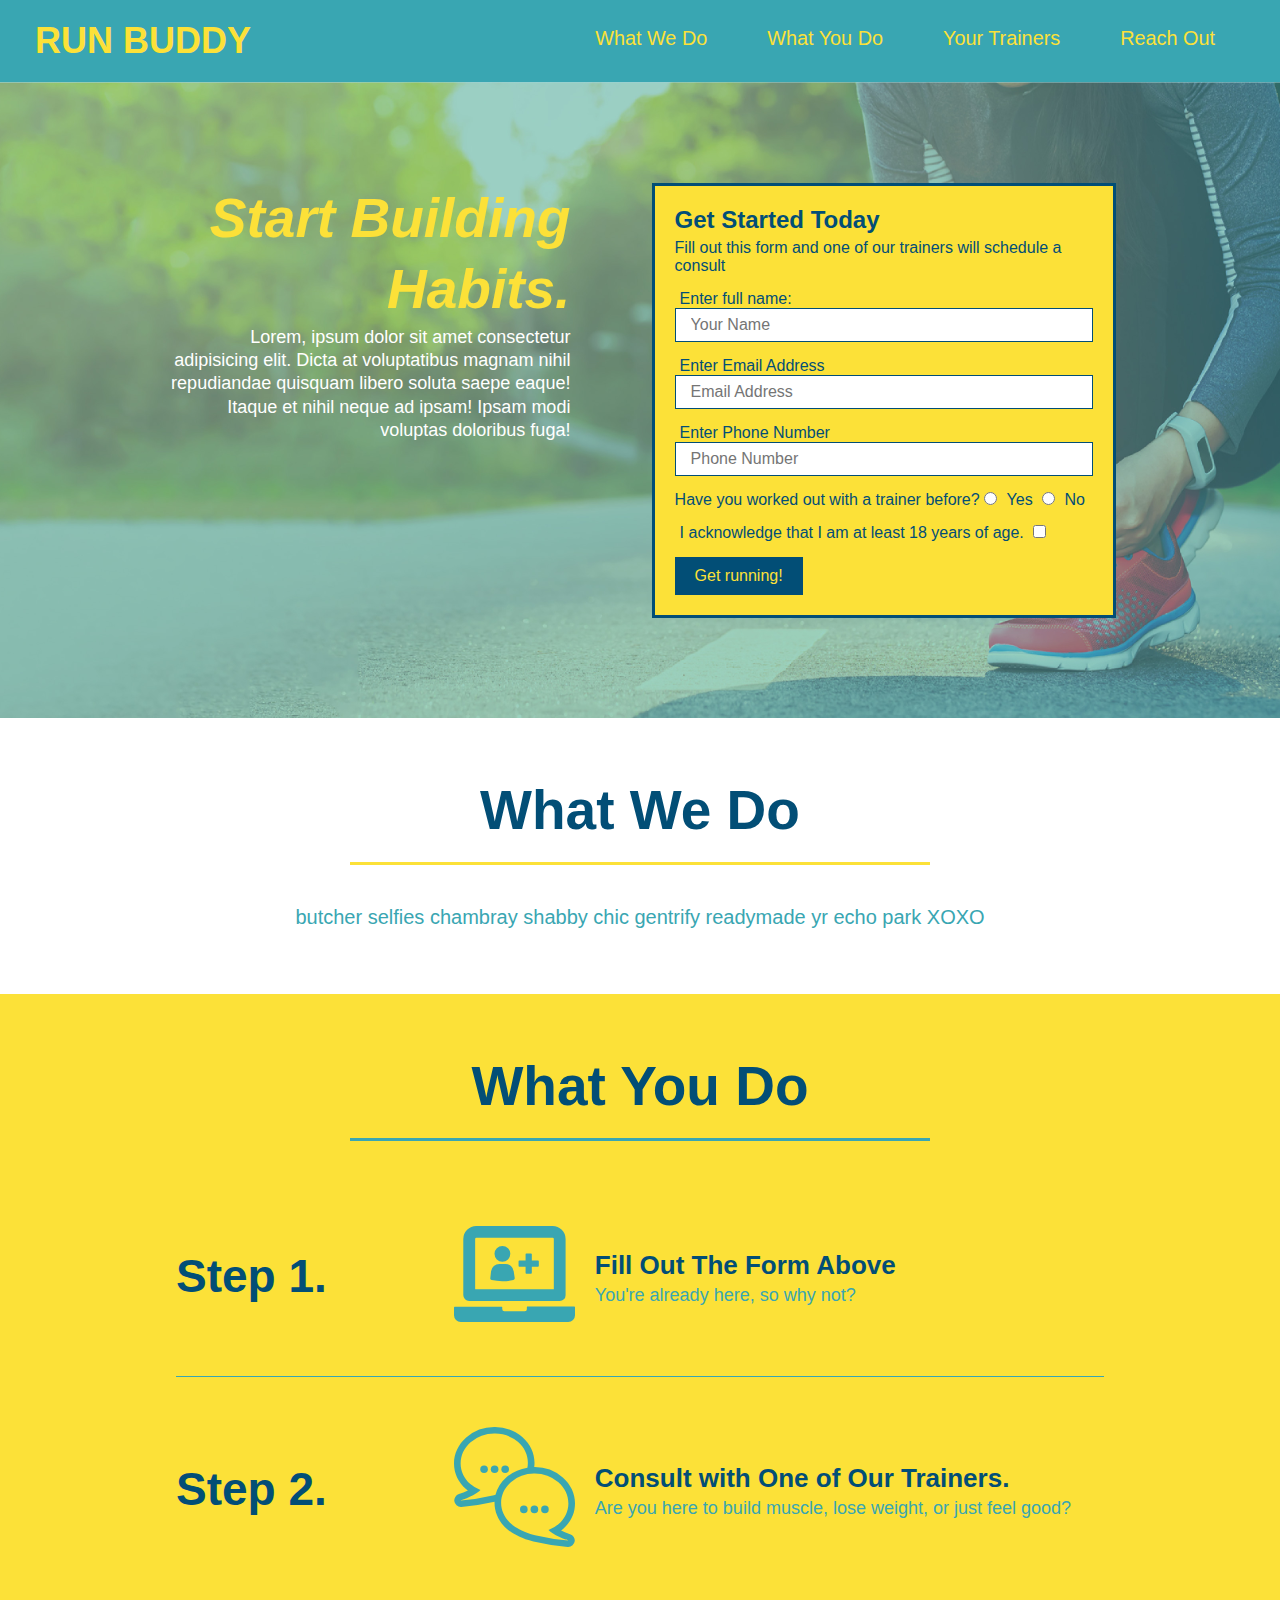
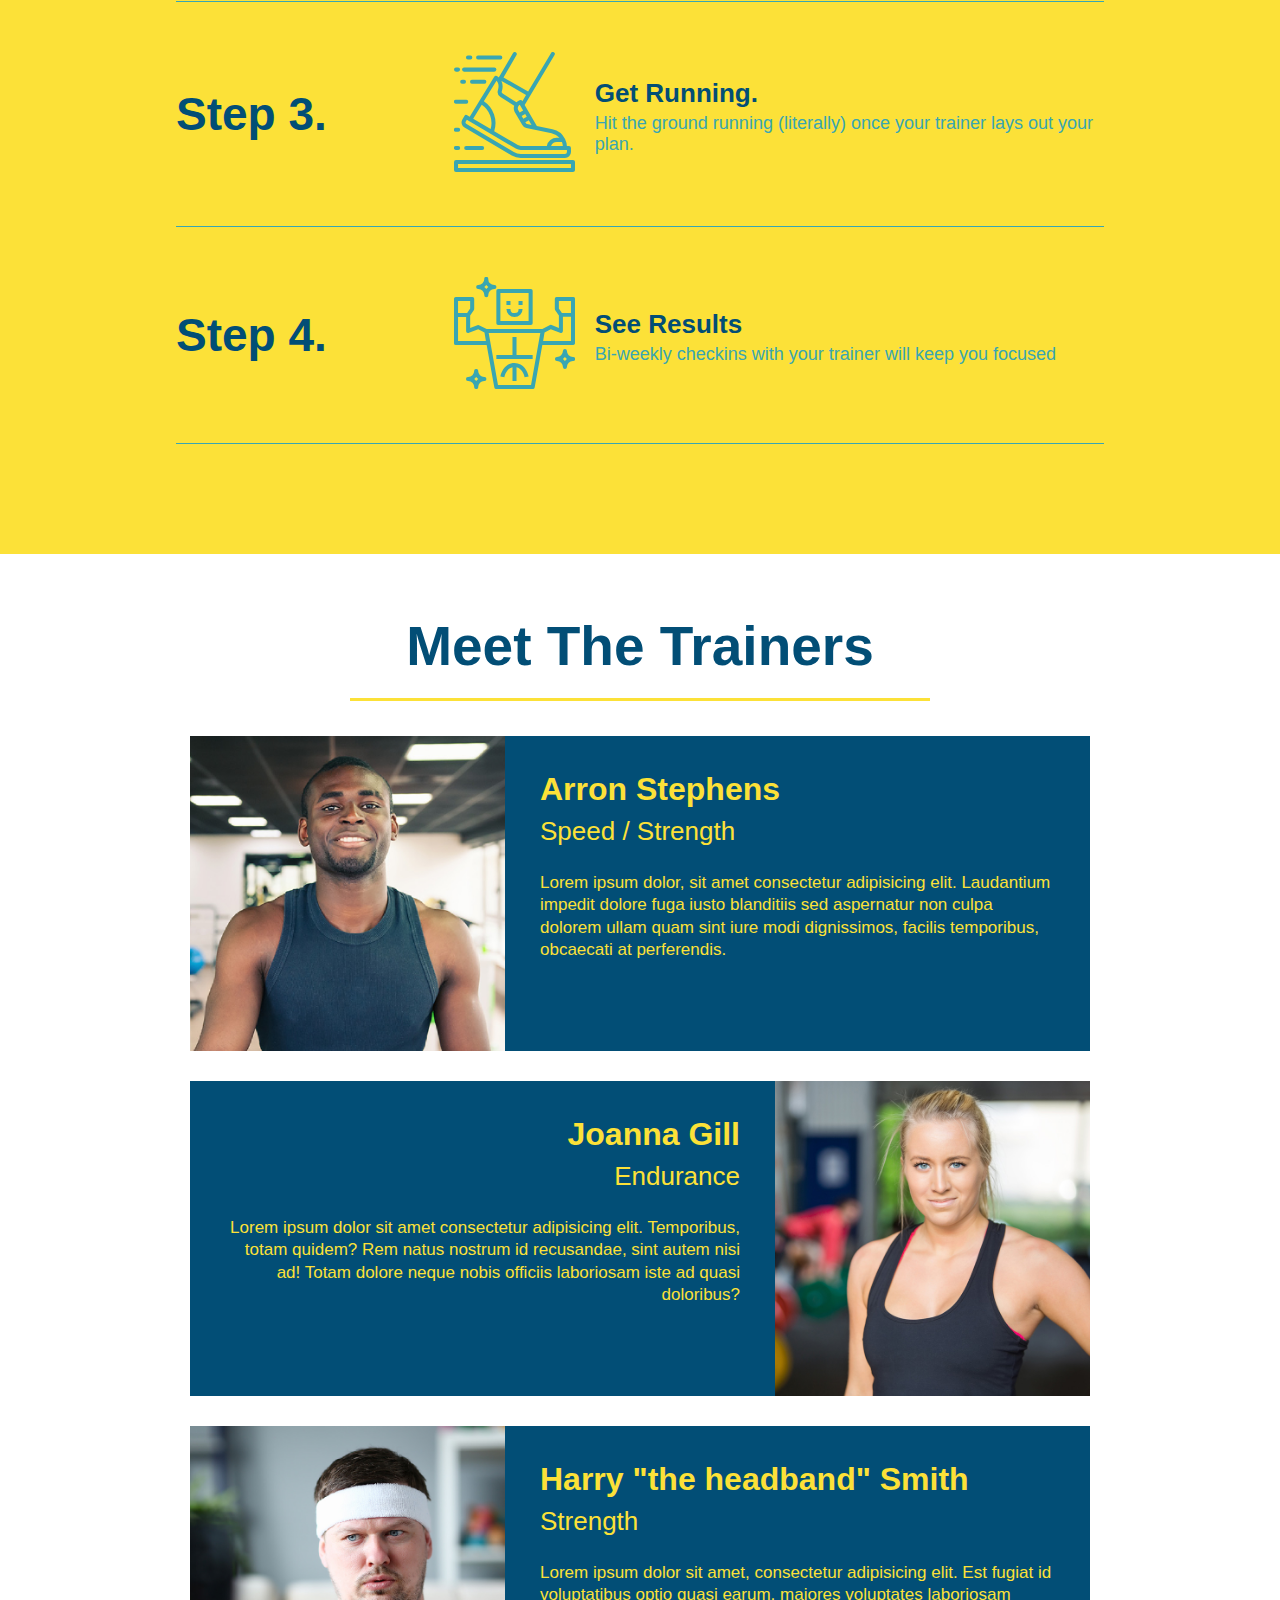
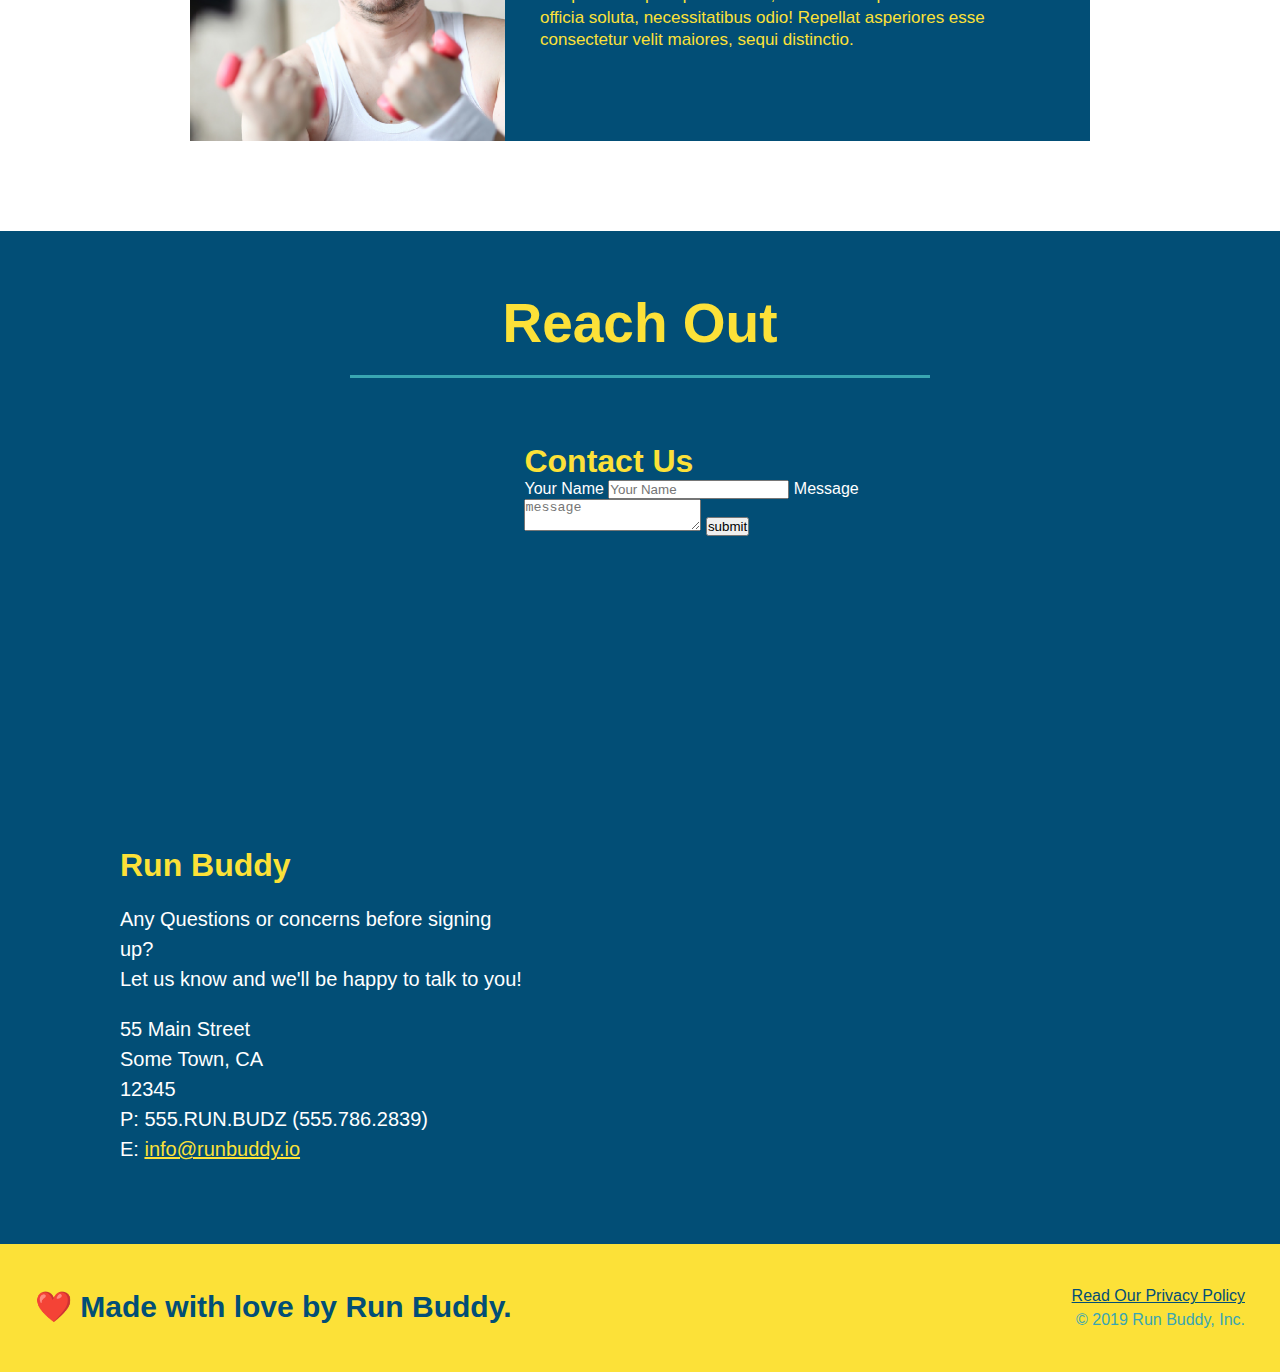
==== commit d18af87d: "add flexbox to the steps" ====
--- a/index.html
+++ b/index.html
@@ -87,33 +87,61 @@
   
   <!-- "what you do" section -->
   <section id="what-you-do" class="steps">
+
     <div class="flex-row">
       <h2 class="section-title secondary-border">What You Do</h2>
     </div>
-    <div>
-      <img src="./assets/images/01-04-svgs/step-1.svg" alt="" />
-      <h3>Step 1: <span>Fill Out the Form Above.</span></h3>
-      <div class="flex-row">
-        <p>You're already here, so why not?</p>
-      </div>
-    </div>
-  
-    <div>
-      <img src="./assets/images/01-04-svgs/step-2.svg" alt="" />
-      <h3>Step 2:<span>Consult with One of Our Trainers.</span> </h3>
-      <p>Are you here to build muscle, lose weight, or just feel good?</p>
-    </div>
-  
-    <div>
-      <img src="./assets/images/01-04-svgs/step-3.svg" alt="">
-      <h3>Step 3:<span>Get Running.</span> </h3>
-      <p>Hit the ground running (literally) once your trainer lays out your plan.</p>
-    </div>
-  
-    <div>
-      <img src="./assets/images/01-04-svgs/step-4.svg" alt="">
-      <h3>Step 4:<span>See Results.</span> </h3>
-      <p>Bi-weekly checkins with your trainer will keep you focused</p>
+
+    <div class="step">
+      <h3>Step 1.</h3>
+      <div class="step-info">
+        <div class="step-img">
+          <img src="./assets/images/01-04-svgs/step-1.svg" alt="" />
+        </div>
+        <div class="step-text">
+          <h4>Fill Out The Form Above</h4>
+          <p>You're already here, so why not?</p>
+        </div>
+      </div>
+    </div>
+  
+    <div class="step">
+      <h3>Step 2.</h3>
+      <div class="step-info">
+        <div class="step-img">
+          <img src="./assets/images/01-04-svgs/step-2.svg" alt="" />
+        </div>
+        <div class="step-text">
+          <h4>Consult with One of Our Trainers.</h4>
+          <p>Are you here to build muscle, lose weight, or just feel good?</p>
+        </div>
+      </div>
+    </div>
+  
+    <div class="step">
+      <h3>Step 3.</h3>
+      <div class="step-info">
+        <div class="step-img">
+          <img src="./assets/images/01-04-svgs/step-3.svg" alt="" />
+        </div>
+        <div class="step-text">
+          <h4>Get Running.</h4>
+          <p>Hit the ground running (literally) once your trainer lays out your plan.</p>
+        </div>
+      </div>
+    </div>
+  
+    <div class="step">
+      <h3>Step 4.</h3>
+      <div class="step-info">
+        <div class="step-img">
+          <img src="./assets/images/01-04-svgs/step-4.svg" alt="" />
+        </div>
+        <div class="step-text">
+          <h4>See Results</h4>
+          <p>Bi-weekly checkins with your trainer will keep you focused</p>
+        </div>
+      </div>
     </div>
   </section>
   
--- a/assets/css/style.css
+++ b/assets/css/style.css
@@ -134,7 +134,7 @@
     line-height: 1.3;
   }
 
-  .hero-cta h2 {
+.hero-cta h2 {
     font-style: italic;
     font-size: 55px;
     color: #fce138;
@@ -171,28 +171,52 @@
     border-color: #39a6b2;
 }
 
-.steps div {
-    margin-bottom: 80px;
-}
-
-.steps img {
-    width: 15%;
-    margin: 10px 0;
-}
-
-.steps h3 {
+.step h3 {
     color: #024e76;
     font-size: 46px;
-    margin-top: 10px;
-}
-
-.steps p {
+    flex: 1 30%;
+}
+
+.step-info {
+    flex: 2 70%;
+    display: flex;
+    flex-wrap: wrap;
+    align-items: center;
+}
+
+.step-img {
+    flex: 1 12%;
+    margin-right: 20px;
+}
+
+.step-img img {
+    max-width: 100%;
+}
+
+.step-text {
+    flex: 12;
+}
+
+.step-text p {
     color: #39a6b2;
-    font-size: 23px;
-}
-
-.steps span {
-    font-size: 38px;
+    font-size: 18px;
+}
+
+.step-text h4 {
+    font-size: 26px;
+    line-height: 1.5;
+    color: #024e76;
+}
+
+.step {
+    margin: 50px auto;
+    padding-bottom: 50px;
+    width: 80%;
+    border-bottom: 1px solid #39a6b2;
+    display: flex;
+    flex-wrap: wrap;
+    align-items: center;
+    justify-content: space-between;
 }
 
 .trainers {
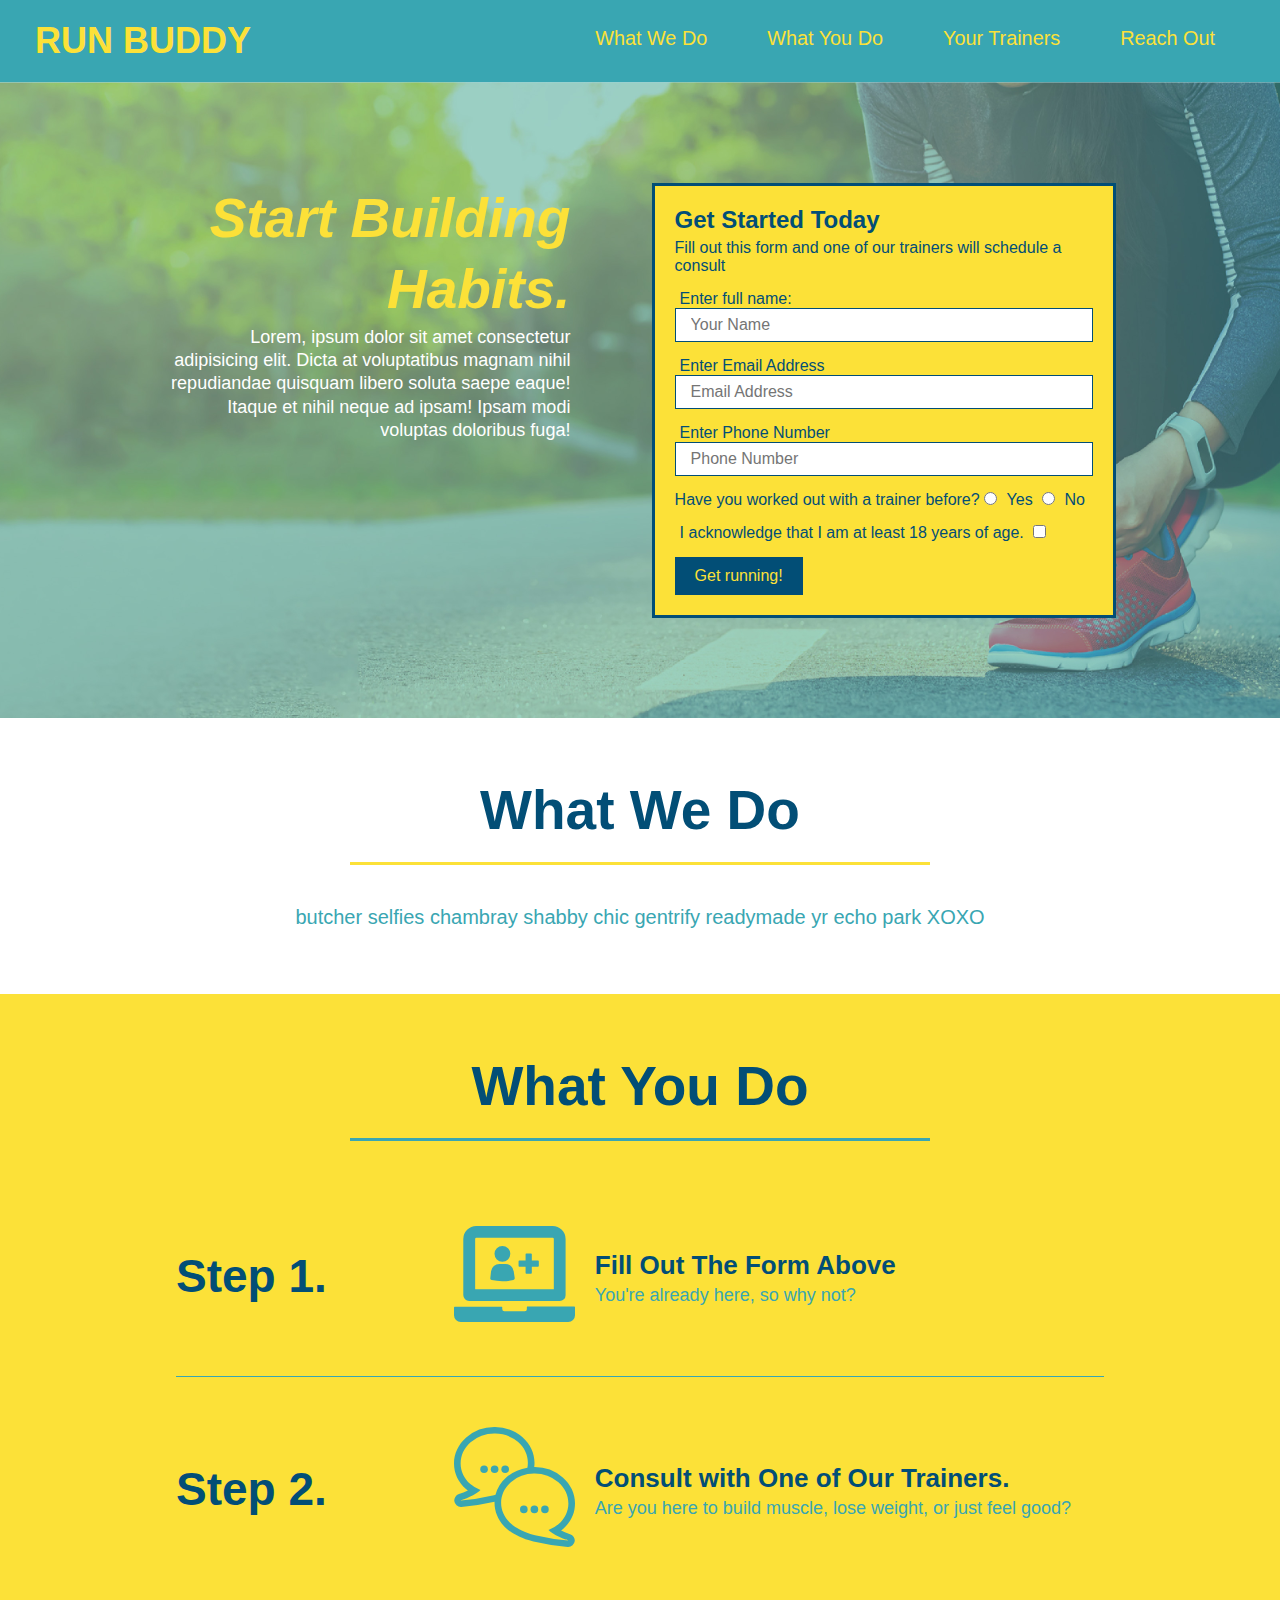
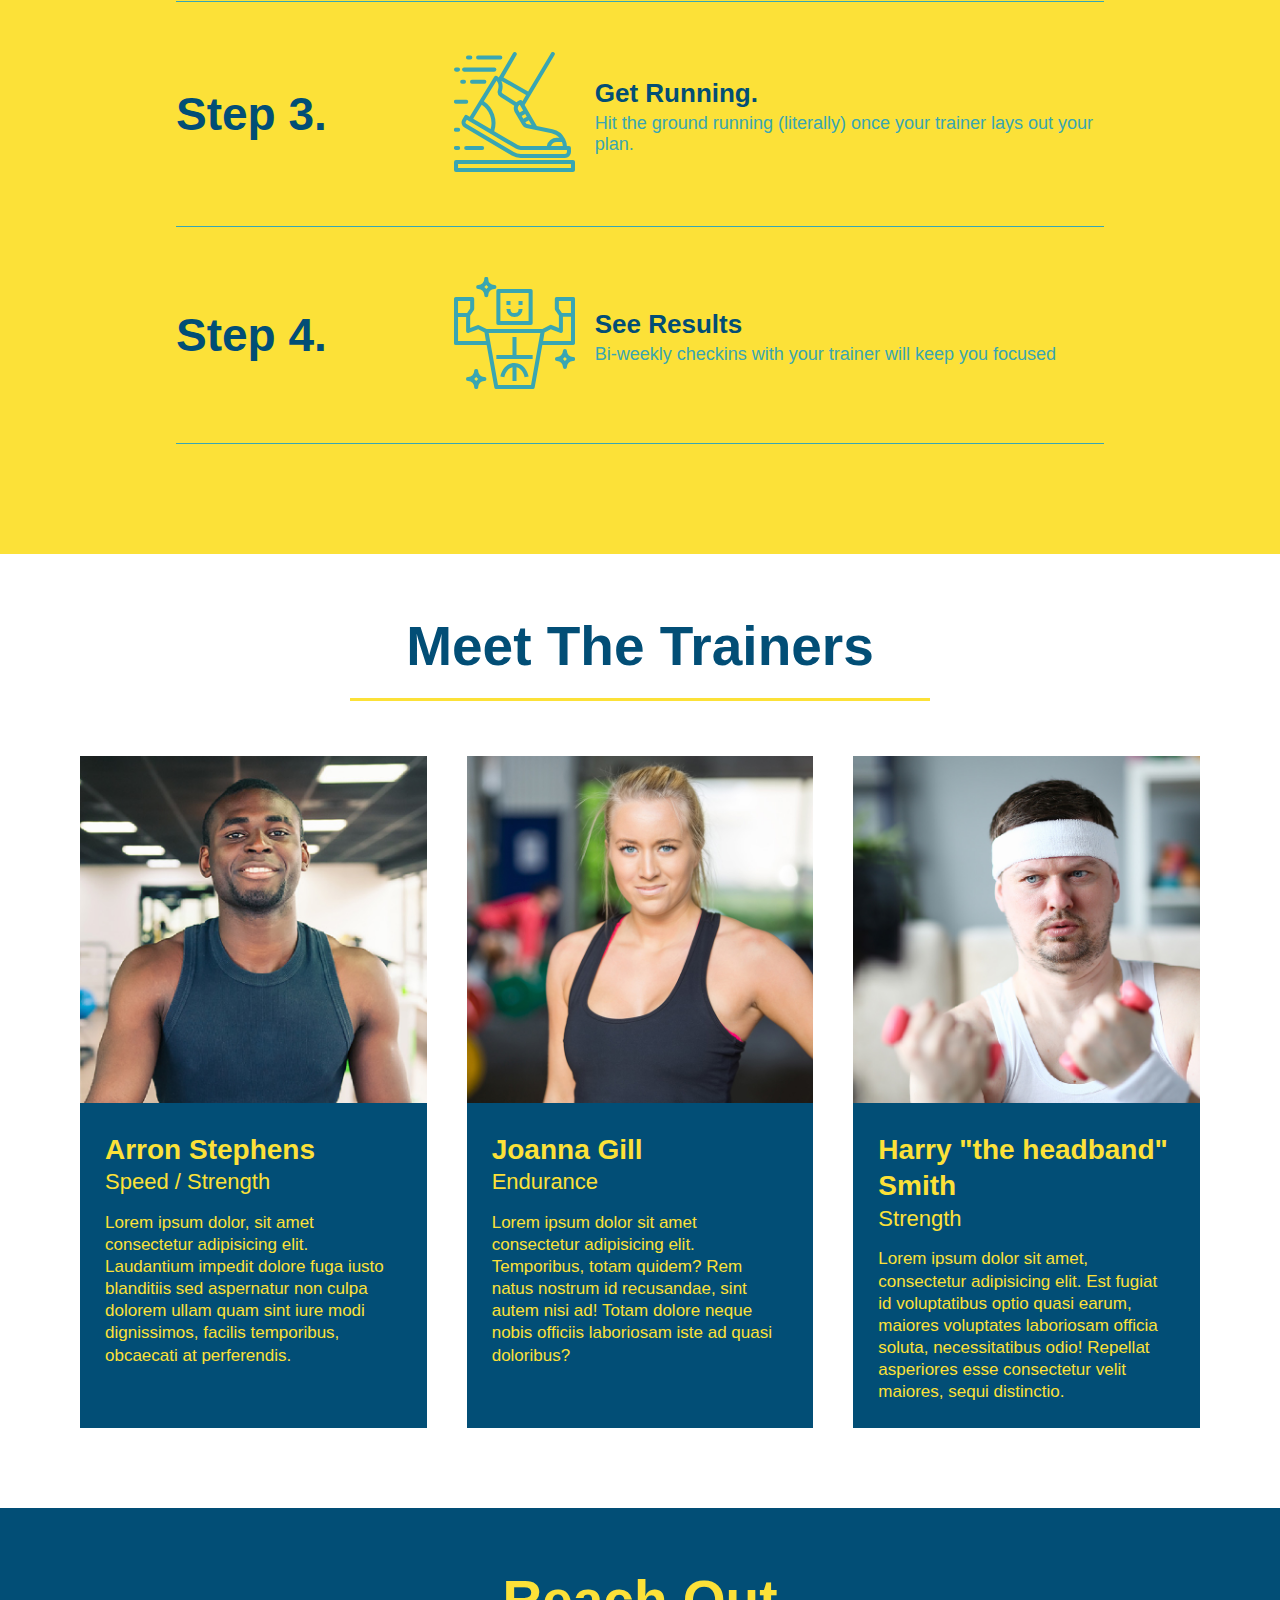
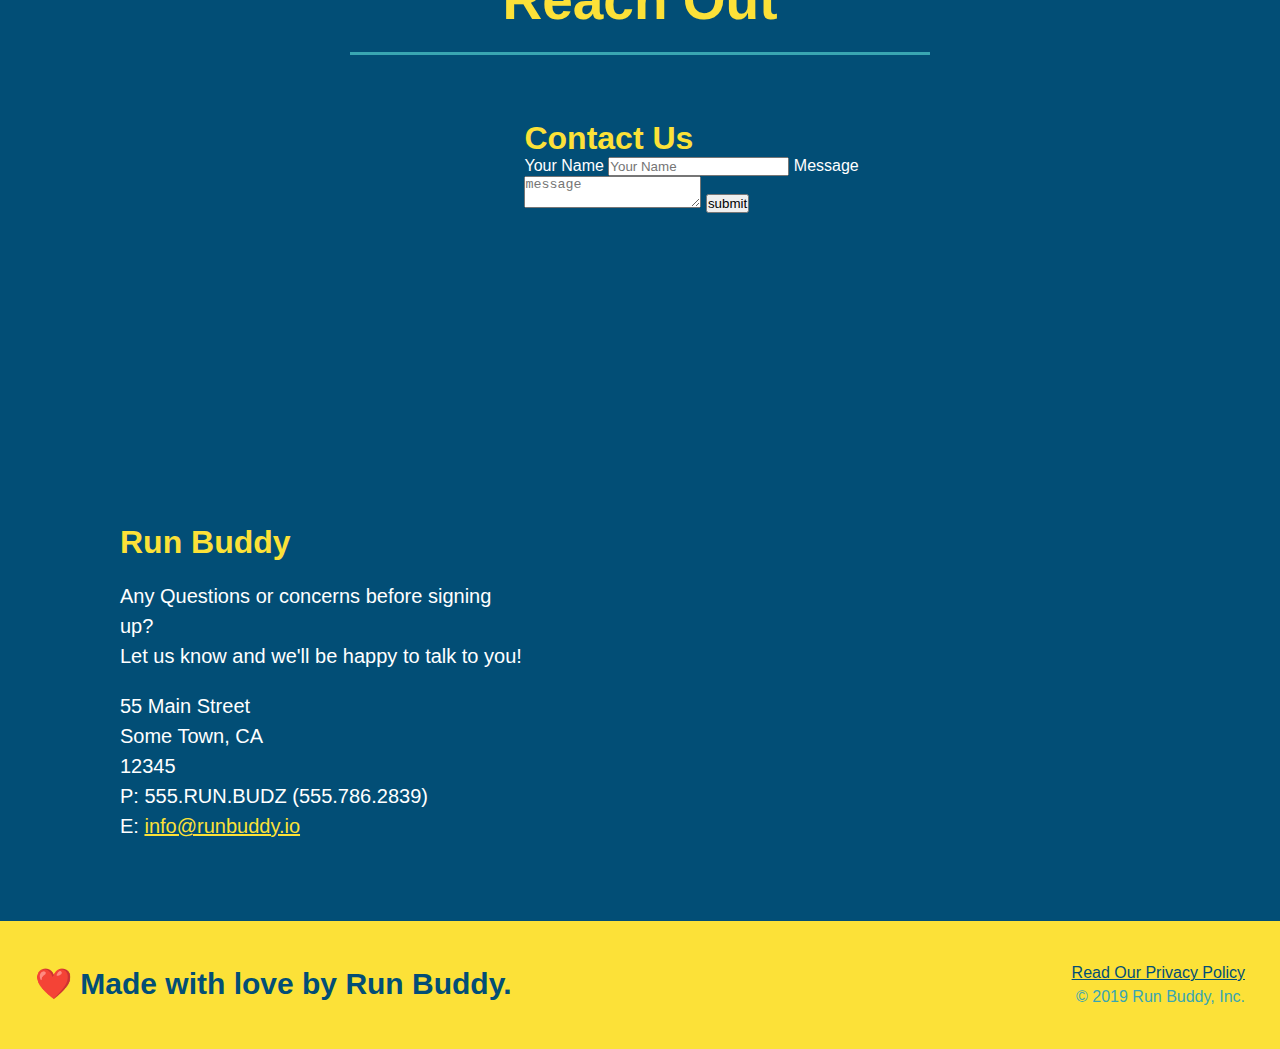
==== commit 35f953fe: "add flexbox to the trainers" ====
--- a/index.html
+++ b/index.html
@@ -146,15 +146,18 @@
   </section>
   
   <!-- "meet the trainers" section -->
-  <section id="your-trainers" class="trainers">
+  <section id="your-trainers">
     <div class="flex-row">
       <h2 class="section-title primary-border">Meet The Trainers</h2>
     </div>
+
+  <div class="trainers">
+    <!-- First trainer bio-->
     <article class="trainer">
       <img src="./assets/images/01-05-trainers/trainer-1.jpg" alt="Arron stephens">
-      <div class="trainer-bio text-left">
-        <h3>Arron Stephens</h3>
-        <h4>Speed / Strength</h4>
+      <div class="trainer-bio">
+        <h3 class="trainer-name">Arron Stephens</h3>
+        <h4 class="trainer-role">Speed / Strength</h4>
         <p>
           Lorem ipsum dolor, sit amet consectetur adipisicing elit. Laudantium impedit dolore fuga iusto blanditiis 
           sed aspernatur non culpa dolorem ullam quam sint iure modi dignissimos, facilis temporibus, obcaecati at perferendis.
@@ -164,30 +167,33 @@
 
     <!-- Second trainer bio-->
     <article class="trainer">
-      <div class="trainer-bio text-right">
-        <h3>Joanna Gill</h3>
-        <h4>Endurance</h4>
+      <img src="assets/images/01-05-trainers/trainer-2.jpg" alt="Joanna Gill" />
+      <div class="trainer-bio">
+        <h3 class="trainer-name">Joanna Gill</h3>
+        <h4 class="trainer-roll">Endurance</h4>
         <p>
           Lorem ipsum dolor sit amet consectetur adipisicing elit. Temporibus, totam quidem? Rem natus nostrum id recusandae,
            sint autem nisi ad! Totam dolore neque nobis officiis laboriosam iste ad quasi doloribus?
         </p>
       </div>
-      <img src="assets/images/01-05-trainers/trainer-2.jpg" alt="Joanna Gill" />
     </article>
 
     <!-- Third Trainers bio-->
     <article class="trainer">
       <img src="./assets/images/01-05-trainers/trainer-3.jpg" alt="Harry Smith">
-      <div class="trainer-bio text-left">
-        <h3>Harry "the headband" Smith</h3>
-        <h4>Strength</h4>
+      <div class="trainer-bio">
+        <h3 class="trainer-name">Harry "the headband" Smith</h3>
+        <h4 class="trainer-role">Strength</h4>
         <p>
           Lorem ipsum dolor sit amet, consectetur adipisicing elit. Est fugiat id voluptatibus optio quasi earum, maiores 
           voluptates laboriosam officia soluta, necessitatibus odio! Repellat asperiores esse consectetur velit maiores, sequi distinctio.
         </p>
       </div>
     </article>
-  </section>
+  </div> 
+
+  </section>
+  
   
   <!-- "reach out" section -->
   <section id="reach-out" class="contact">
--- a/assets/css/style.css
+++ b/assets/css/style.css
@@ -220,25 +220,27 @@
 }
 
 .trainers {
+    width: 100%;
+    margin: 0 auto;
+    display: flex;
+    flex-wrap: wrap;
+    justify-content: space-around;
 }
 
 .trainer {
-    width: 900px;
-    margin: 0 auto 30px auto;
+    margin: 20px;
     background: #024e76;
     color: #fce138;
-    overflow: auto;
+    flex: 1;
 }
 
 .trainer img {
-    width: 35%;
-    float: left;
+    width: 100%;
 }
 
 .trainer-bio {
-    padding: 35px;
-    float: left;
-    width: 65%;
+    padding: 25px;
+    line-height: 1.3;
 }
 
 .text-left {
@@ -250,19 +252,17 @@
 }
 
 .trainer-bio h3 {
-    font-size: 32px;
-    margin-bottom: 8px;
+    font-size: 28px;
 }
 
 .trainer-bio h4 {
     font-weight: lighter;
-    font-size: 26px;
-    margin-bottom: 25px;
+    font-size: 22px;
+    margin-bottom: 15px;
 }
 
 .trainer-bio p {
     font-size: 17px;
-    line-height: 1.3;
 }
 
 .contact {
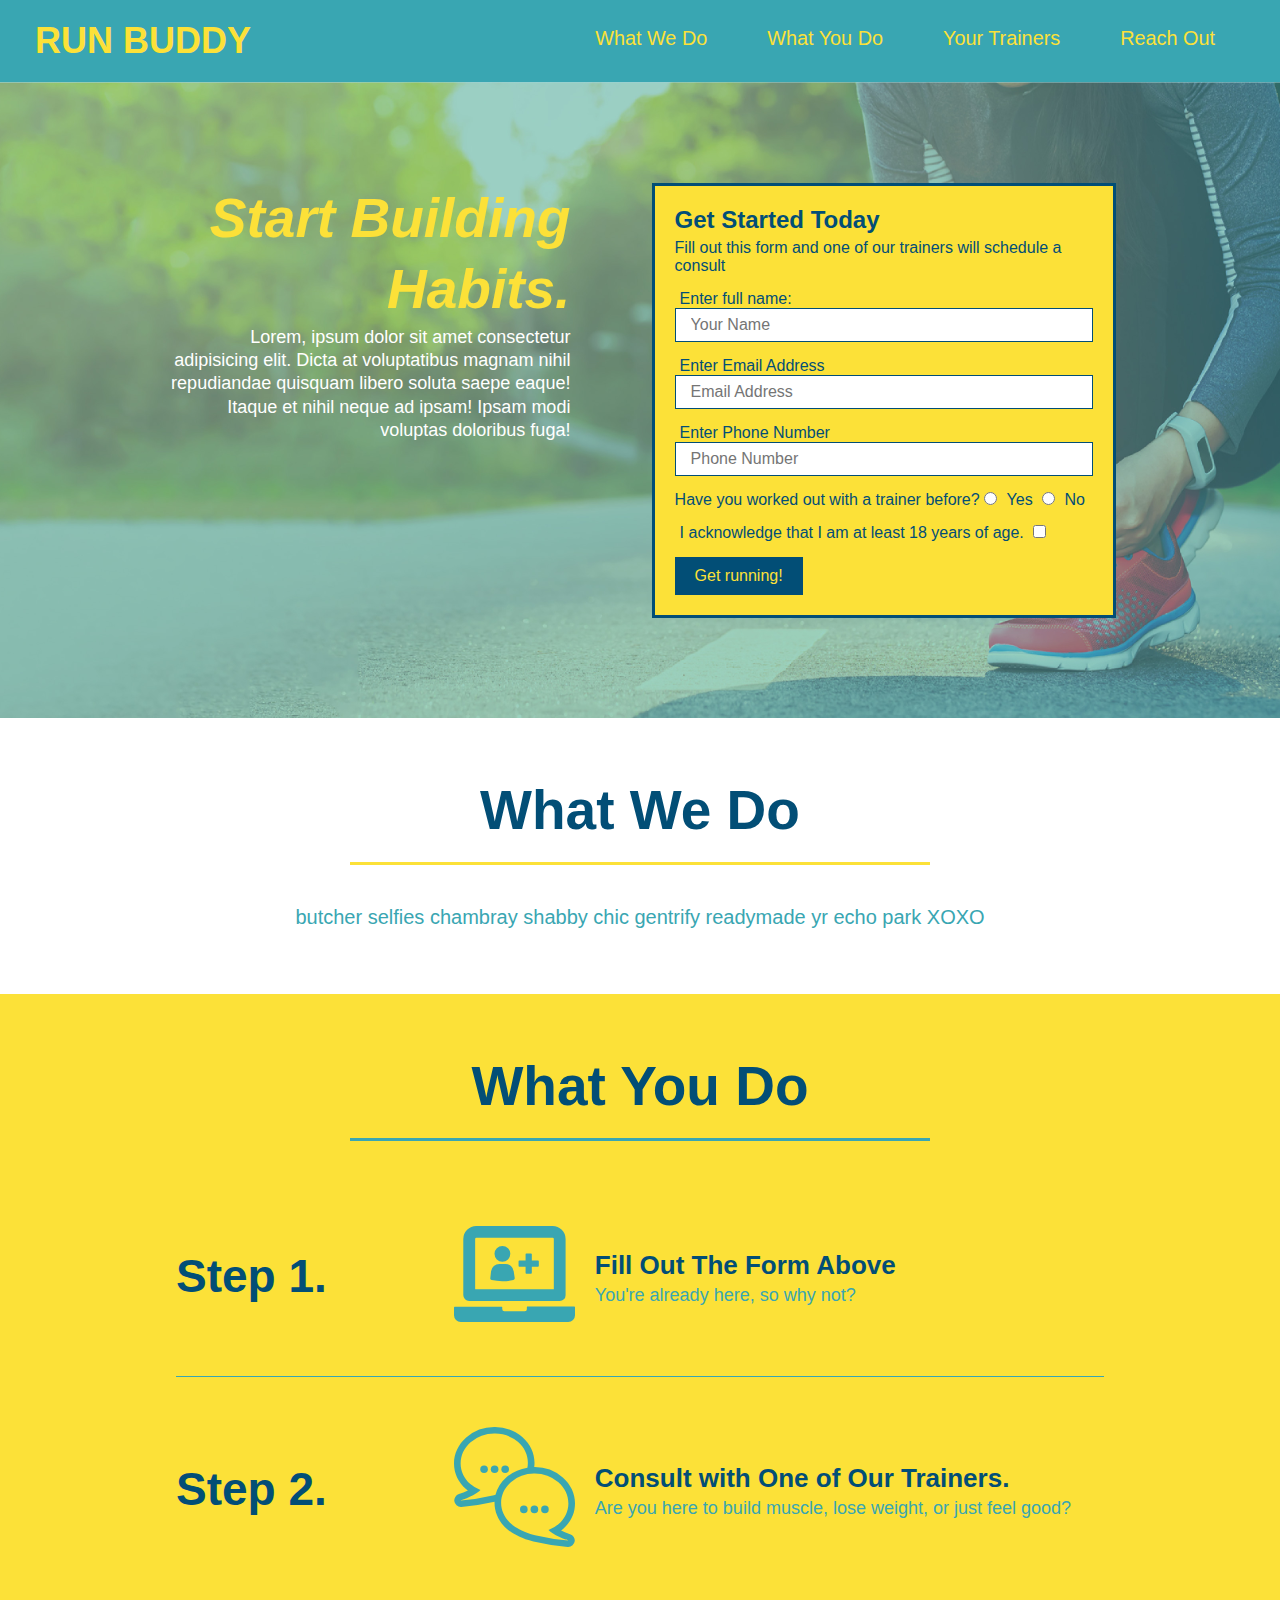
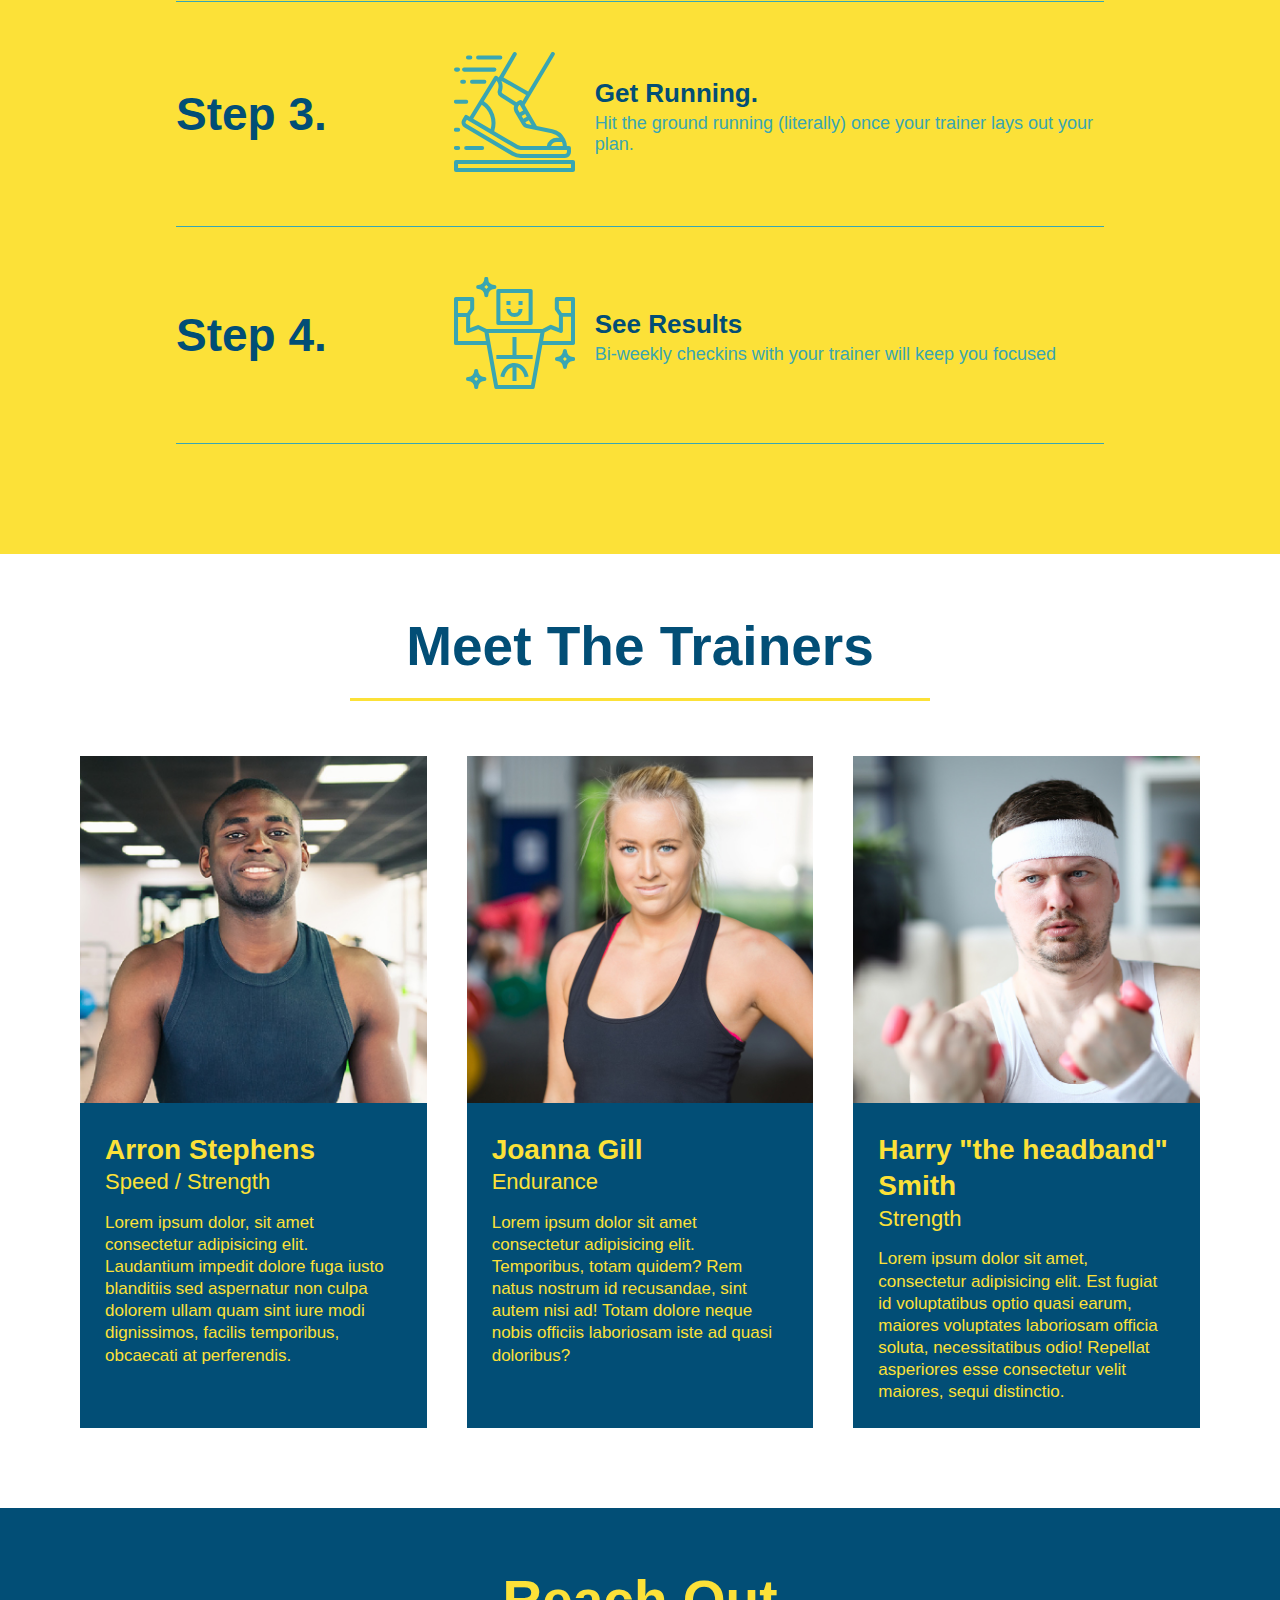
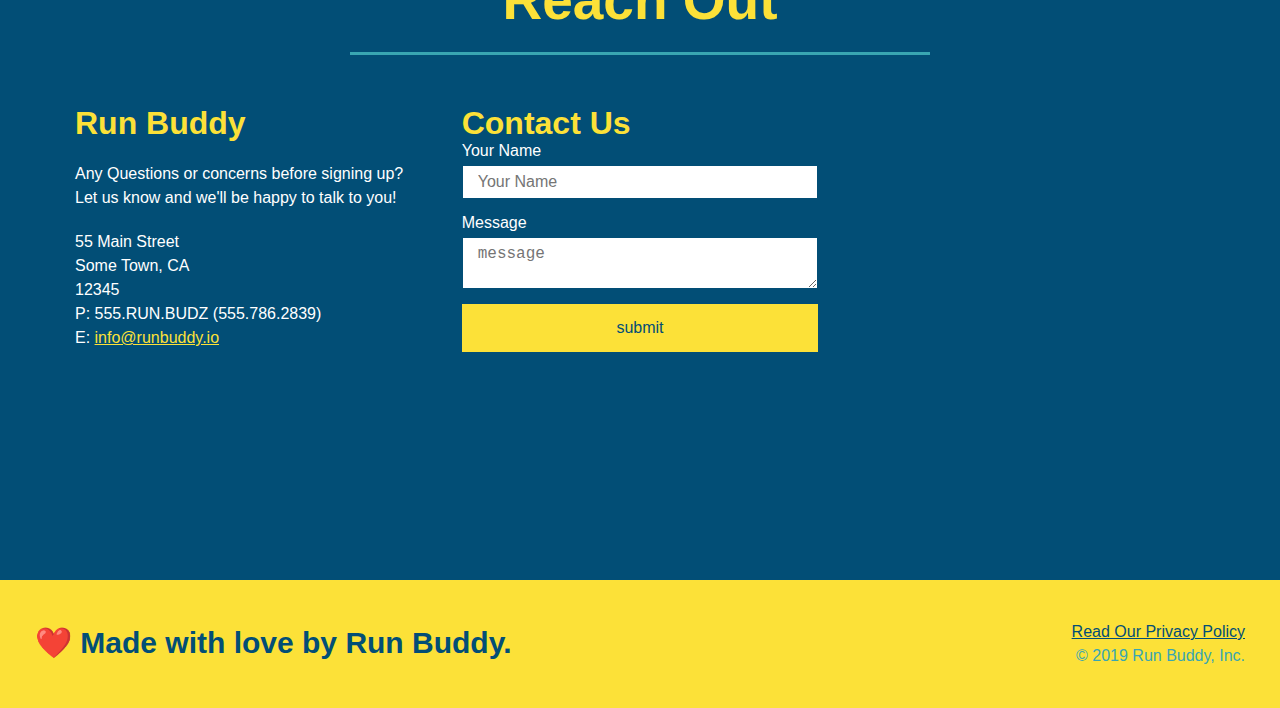
==== commit 73e3bcc4: "final touches on reach out section" ====
--- a/index.html
+++ b/index.html
@@ -200,41 +200,48 @@
     <div class="flex-row">
       <h2 class="section-title secondary-border">Reach Out</h2>
     </div>
+
     <div class="contact-info">
+
+      <div>
+        <h3>Run Buddy</h3>
+        <p>
+          Any Questions or concerns before signing up?
+          <br>
+          Let us know and we'll be happy to talk to you!
+        </p>
+
+        <address>
+          55 Main Street <br>
+          Some Town, CA <br>
+          12345<br>
+          P: 555.RUN.BUDZ (555.786.2839)<br>
+          E: <a href="mailto:info@runbuddy.io">info@runbuddy.io</a>
+        </address>
+
+      </div>
+
+      <div class="contact-form">
+          <h3>Contact Us</h3>
+          <form>
+            <label for="contact-name">Your Name</label>
+            <input type="text" id="contact-name" placeholder="Your Name" />
+  
+            <label for="contact-message">Message</label>
+            <textarea id="contact-message" placeholder="message"></textarea>
+  
+            <button type="submit">submit</button>
+          </form>
+      </div>
+
       <iframe src="https://www.google.com/maps/embed?pb=!1m18!1m12!1m3!1d14770.001217686218!2d-77.03866539445065!3d38.900880478233155!2m3!1f0!2f0!3f0!3m2!1i1024!2i768!4f13.1!3m3!1m2!1s0x89b7b7bce1485b19%3A0x9fc7bf09fd5d9daf!2sThe%20White%20House%2C%201600%20Pennsylvania%20Avenue%20NW%2C%20Washington%2C%20DC%2020500!5e0!3m2!1sen!2sus!4v1640651136321!5m2!1sen!2sus"
-       style="border:0;" 
-       allowfullscreen="" 
-       loading="lazy">
+       frameborder="0" 
+       style="border:0"
+       allowfullscreen>
       </iframe>
-      <div class="contact-form">
-        <h3>Contact Us</h3>
-        <form>
-          <label for="contact-name">Your Name</label>
-          <input type="text" id="contact-name" placeholder="Your Name" />
-
-          <label for="contact-message">Message</label>
-          <textarea id="contact-message" placeholder="message"></textarea>
-
-          <button type="submit">submit</button>
-        </form>
-      </div>
-      <div>
-      <h3>Run Buddy</h3>
-      <p>
-        Any Questions or concerns before signing up?
-        <br>
-        Let us know and we'll be happy to talk to you!
-      </p>
-      <address>
-        55 Main Street <br>
-        Some Town, CA <br>
-        12345<br>
-        P: 555.RUN.BUDZ (555.786.2839)<br>
-        E: <a href="mailto:info@runbuddy.io">info@runbuddy.io</a>
-      </address>
-    </div>
-  </section>
-    </div>
+    </div>
+  </section>
+
 
     
   
--- a/assets/css/style.css
+++ b/assets/css/style.css
@@ -273,17 +273,17 @@
     color: #fce138;
 }
 
+.contact-info {
+    display: flex;
+    justify-content: space-between;
+    flex-wrap: wrap;
+}
+
 .contact-info iframe {
-    width: 400px;
     height: 400px;
 }
 
 .contact-info div {
-    width: 410px;
-    display: inline-block;
-    vertical-align: top;
-    text-align: left;
-    margin: 30px 0 0 60px;
     color: white;
   }
 
@@ -295,7 +295,7 @@
 .contact-info p, .contact-info address {
     margin: 20px 0;
     line-height: 1.5;
-    font-size: 20px;
+    font-size: 16px;
     font-style: normal;
 }
 
@@ -303,6 +303,32 @@
     color: #fce138;
 }
 
+.contact-form input, .contact-form textarea {
+    border: 1px solid #024e76;
+    display: block;
+    padding: 7px 15px;
+    font-size: 16px;
+    color: #024e76;
+    width: 100%;
+    margin-bottom: 15px;
+    margin-top: 5px;
+}
+
+.contact-form button {
+    width: 100%;
+    border: none;
+    background: #fce138;
+    color: #024e76;
+    text-align: center;
+    padding: 15px 0;
+    font-size: 16px;
+}
+
+.contact-info > * {
+    flex: 1;
+    margin: 15px;
+}
+
 .flex-row{
     display: flex;
 }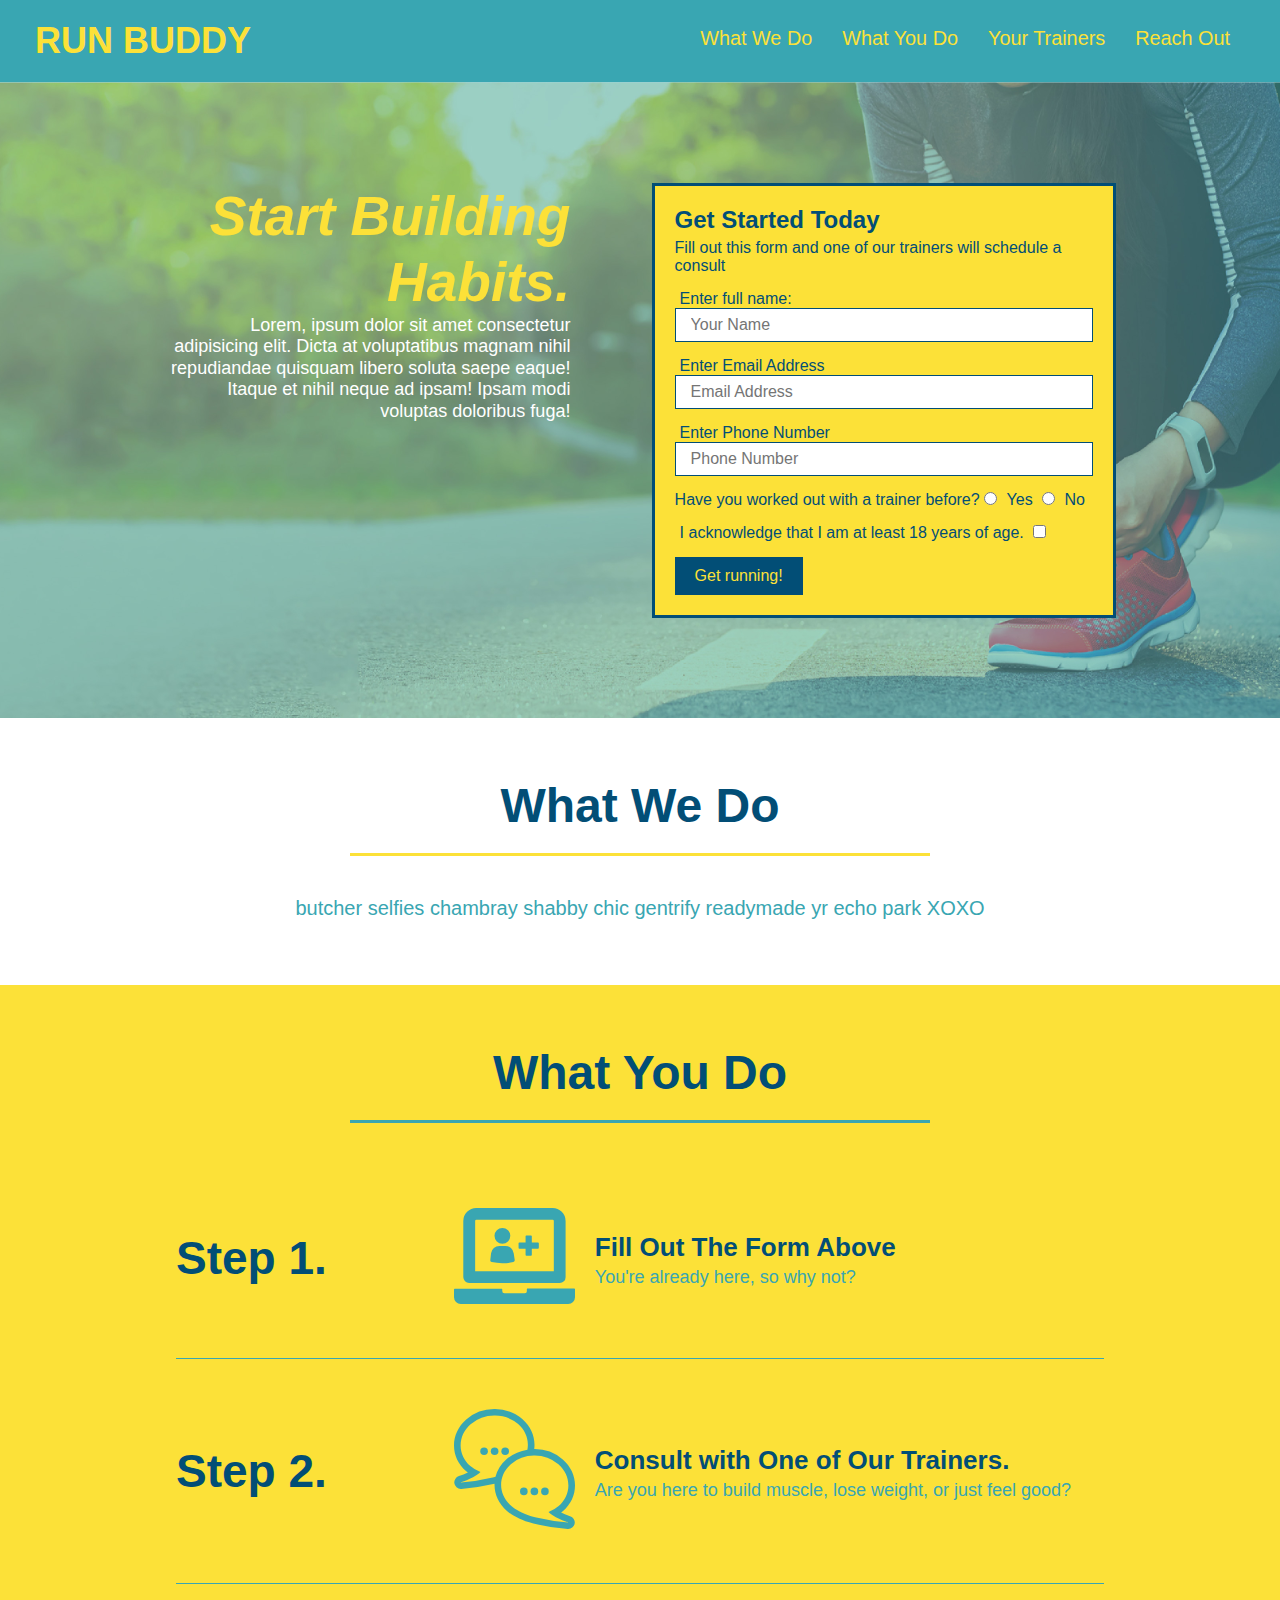
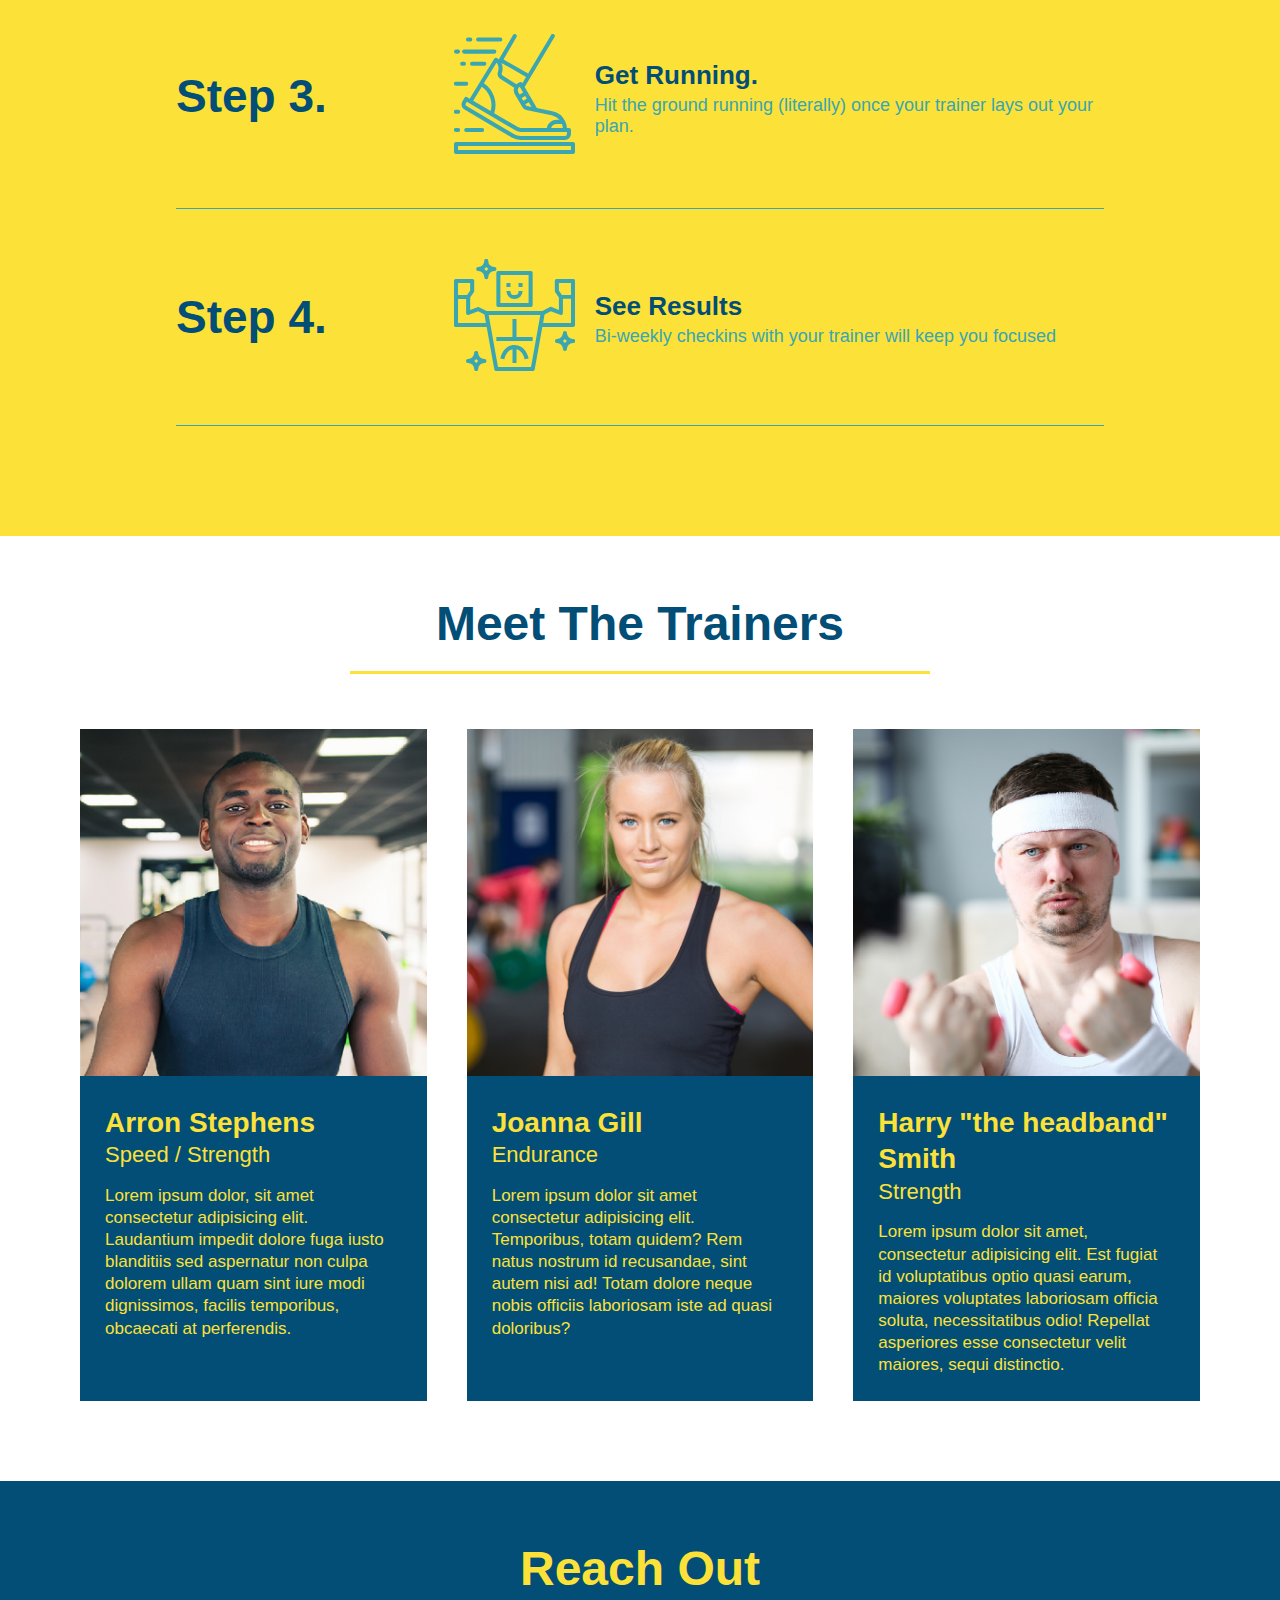
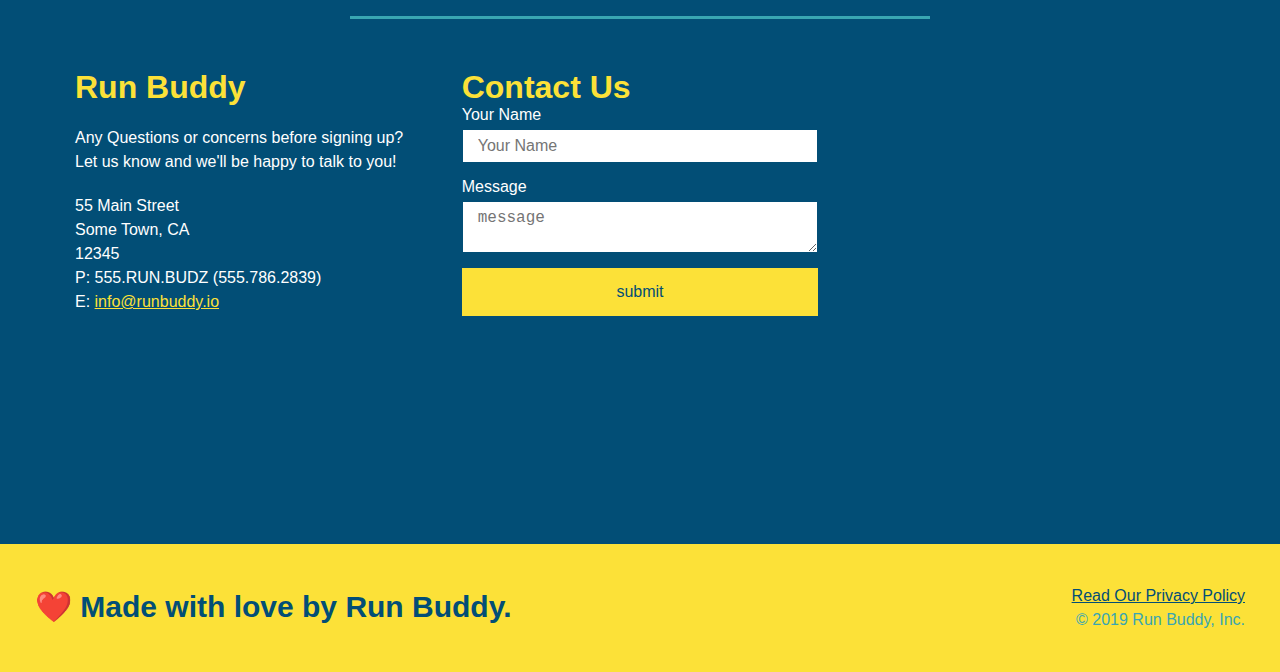
==== commit 42563848: "Polished Media Queries for mobile,tablet,smaller desktop" ====
--- a/index.html
+++ b/index.html
@@ -4,6 +4,7 @@
   <head>
     <meta charset="UTF-8" />
     <title>Run Buddy</title>
+    <meta name="viewport" content="width=device=width, initial-scale=1.0" />
 </head>
 
 <body>
--- a/assets/css/style.css
+++ b/assets/css/style.css
@@ -43,7 +43,7 @@
 }
 
 header nav ul li a {
-    margin: 0 30px;
+    padding: 10px 15px;
     font-weight: lighter;
     font-size: 1.55vw;
 }
@@ -83,6 +83,7 @@
     background-image: url("../images/hero-bg.jpg");
     background-size: cover;
     background-position: center;
+    align-items: flex-start;
 }
 
 .hero-form {
@@ -131,7 +132,7 @@
     margin: 3.5%;
     color: #fff;
     font-size: 18px;
-    line-height: 1.3;
+    line-height: 1.2;
   }
 
 .hero-cta h2 {
@@ -154,7 +155,7 @@
 }
 
 .section-title {
-    font-size: 55px;
+    font-size: 48px;
     color: #024e76;
     border-bottom: 3px solid;
     padding-bottom: 20px;
@@ -331,4 +332,114 @@
 
 .flex-row{
     display: flex;
+}
+
+/* MEDIA QUERY FOR SMALLER DESKTOP SCREENS AND SMALLER */
+@media screen and (max-width: 980px) {
+    header {
+        padding-bottom: 0;
+        justify-content: center;
+    }
+
+    header h1 {
+        width: 100%;
+        text-align: center;
+    }
+
+    header nav ul {
+        margin-top: 20px;
+        width: 100%;
+        justify-content: center;
+    }
+
+    header nav ul li a {
+        font-size: 20px;
+    }
+
+    .hero-cta, .hero-form {
+        width: 100%;
+    }
+
+    .hero-cta {
+        text-align: center;
+    }
+
+    .section-title {
+        width: 80%;
+    }
+
+    .trainer {
+        flex: 0 70%;
+    }
+
+    .contact-info iframe{
+        flex: 1 100%;
+    }
+
+    footer h2, footer div {
+        text-align: center;
+        width: 100%;
+    }
+}
+
+/* MEDIA QUERY FOR TABLETS AND SMALLER */
+@media screen and (max-width: 768px) {
+
+    section {
+        padding: 30px 15px;
+    }
+
+    .step h3 {
+        flex: 1 100%;
+        text-align: center;
+    }
+
+    .step-info {
+        flex: 2 100%;
+        text-align: center;
+        justify-content: center;
+    }
+
+    .step-img {
+        flex: 0 32%;
+        margin-right: 0;
+        margin-top: 15px;
+        margin-bottom: 15px;
+    }
+
+    .step-text {
+        flex: 100%1;
+    }
+}
+
+/* MEDIA QUERY FOR MOBILE PHONES AND SMALLER */
+@media screen and (max-width: 575px) {
+    
+    .hero-form button {
+        width: 100%;
+    }
+
+    .section-title {
+        width: 95%;
+    }
+
+    .intro p {
+        width: 100%;
+    }
+
+    .trainer {
+        flex: 0 100%;
+    }
+
+    .contact-info {
+        text-align: center;
+    }
+
+    .contact-info > * {
+        flex: 0 100%;
+    }
+
+    .contact-form {
+        order: 3;
+    }
 }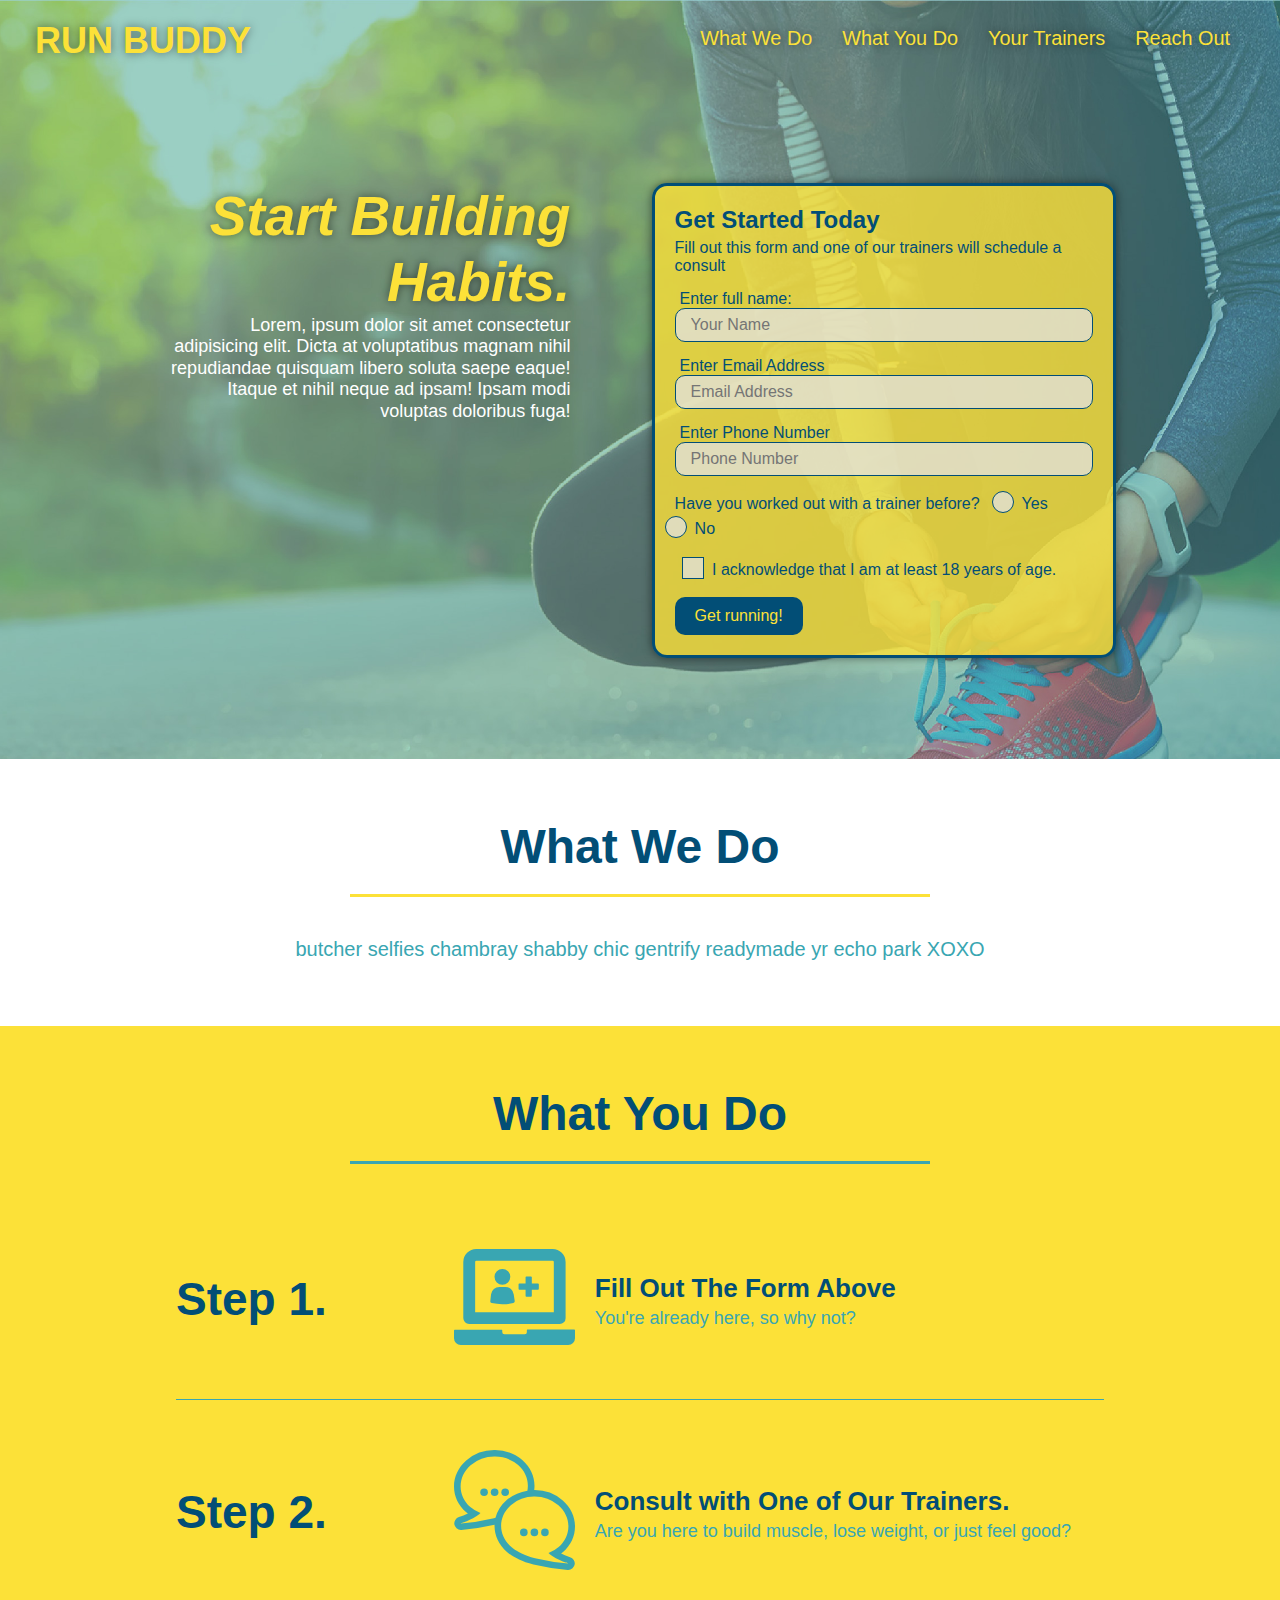
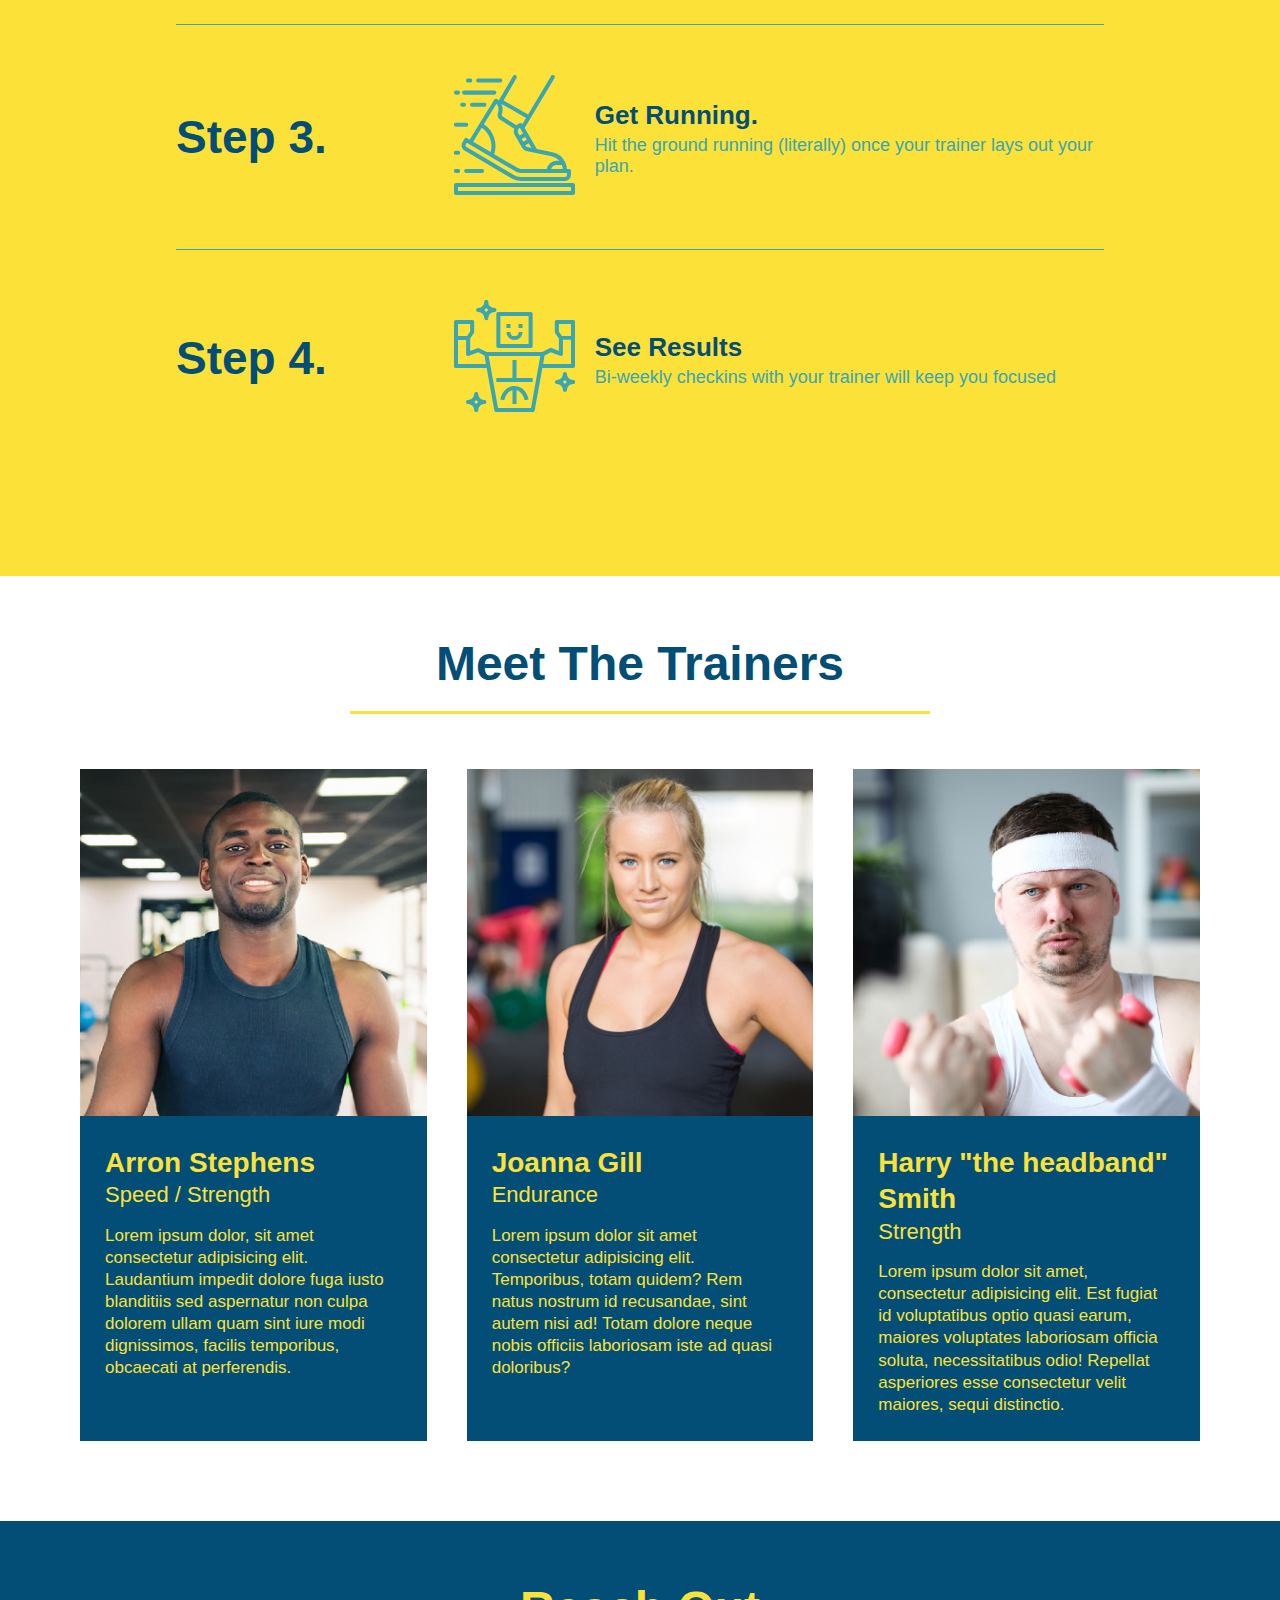
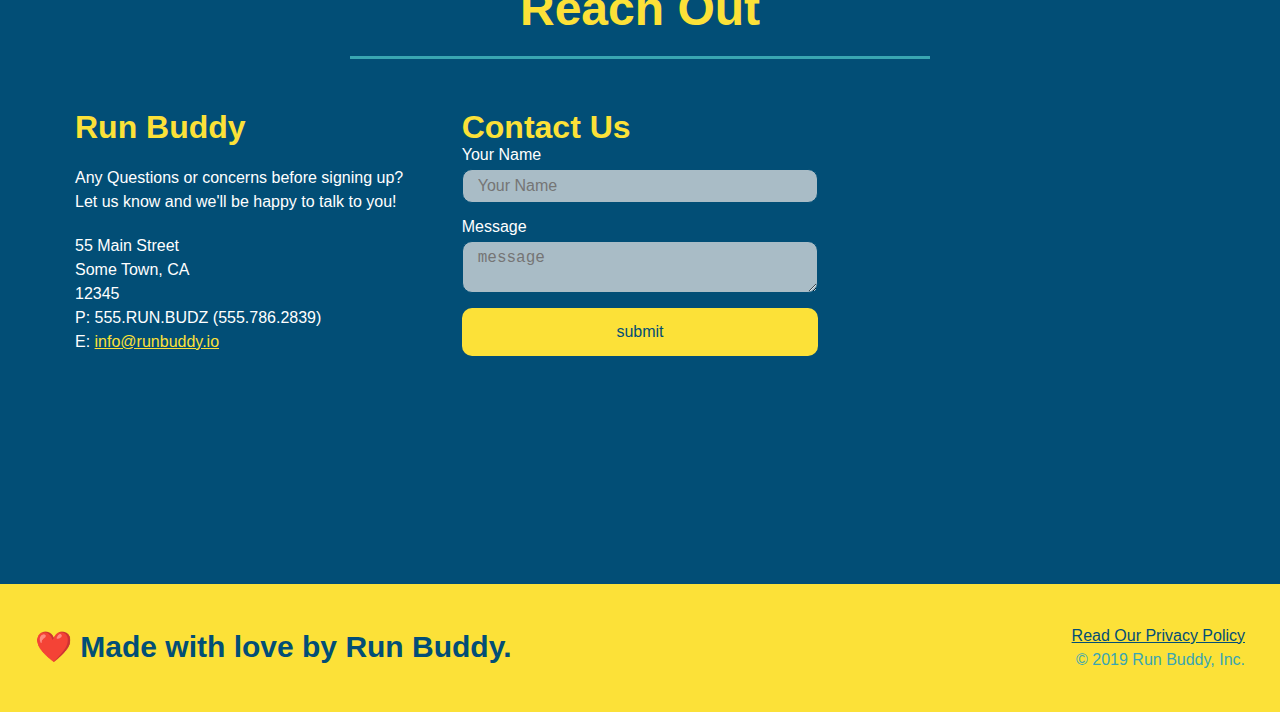
==== commit f9fb505a: "final css touches" ====
--- a/index.html
+++ b/index.html
@@ -56,17 +56,20 @@
       <input type="tel" placeholder="Phone Number" name="phone" id="phone" class="form-input"/>
       <p>
         Have you worked out with a trainer before?
-        <input type="radio" name="trainer-confirm" id="trainer-yes" />
-        <label for="trainer-yes">Yes</label>
-
-        <input type="radio" name="trainer-confirm" id="trainer-no" />
-        <label for="trainer-no">No</label>
+        <span class="radio-wrapper">
+          <input type="radio" name="trainer-confirm" id="trainer-yes" />
+          <label for="trainer-yes">Yes</label>
+        </span>
+        <span class="radio-wrapper">
+          <input type="radio" name="trainer-confirm" id="trainer-no" />
+          <label for="trainer-no">No</label>
+        </span>
       </p>
       <p>
-        <label for="checkbox" >
-        I acknowledge that I am at least 18 years of age. 
-        </label>
-        <input type="checkbox" name="age-confirm" id="checkbox" />
+        <span class="checkbox-wrapper">
+          <input type="checkbox" name="age-confirm" id="checkbox" />
+          <label for="checkbox">I acknowledge that I am at least 18 years of age.</label>
+        </span>
       </p>
       <button type="submit">
         Get running!
--- a/assets/css/style.css
+++ b/assets/css/style.css
@@ -1,3 +1,9 @@
+:root {
+    --primary-color: #fce138;
+    --secondary-color: #024e76;
+    --tertiary-color: #39a6b2;
+}
+
 * {
     margin: 0;
     padding: 0%;
@@ -6,28 +12,38 @@
 
 header {
     padding: 20px 35px;
-    background-color: #39a6b2;
+    background-color: var(--tertiary-color);
     display: flex;
     justify-content: space-between;
     flex-wrap: wrap;
+    position: -webkit-sticky;
+    position: sticky;
+    top: 0;
+    background-image: url("../images/hero-bg.jpg");
+    background-size: cover;
+    background-position: center;
+    background-attachment: fixed;
+    background-position: 80%;
+    z-index: 9999;
 }
 
 body {
     /* Font Color */
-    color: #39a6b2;
+    color: var(--tertiary-color);
     font-family: Arial, Helvetica, sans-serif;
 }
 
 header h1 {
     font-weight: bold;
     font-size: 36px;
-    color: #fce138;
+    color: var(--primary-color);
     margin: 0;
+    text-shadow: 0 0 10px rgba(0, 0, 0, .5);
 }
 
 header a {
     text-decoration: none;
-    color: #fce138;
+    color: var(--primary-color);
 }
 
 header nav {
@@ -46,19 +62,27 @@
     padding: 10px 15px;
     font-weight: lighter;
     font-size: 1.55vw;
+    text-shadow: 0 0 10px rgba(0, 0, 0, .5);
+}
+
+header nav ul li a:hover {
+    background: var(--primary-color);
+    color: var(--secondary-color);
+    border-radius: 15px;
+    text-shadow: none;
 }
 
 footer {
     display: flex;
     justify-content: space-between;
     flex-wrap: wrap;
-    background: #fce138;
+    background: var(--primary-color);
     width: 100%;
     padding: 40px 35px;
 }
 
 footer h2 {
-    color: #024e76;
+    color: var(--secondary-color);
     font-size: 30px;
     margin: 0;
 }
@@ -69,7 +93,7 @@
 }
 
 footer a {
-    color: #024e76;
+    color: var(--secondary-color);
 }
 
 section {
@@ -84,15 +108,19 @@
     background-size: cover;
     background-position: center;
     align-items: flex-start;
+    background-attachment: fixed;
+    background-position: 80%;
 }
 
 .hero-form {
-    color: #024e76;
-    background-color: #fce138;
+    color: var(--secondary-color);
+    background-color: rgba(252, 225, 56, .8);
     padding: 20px;
-    border: solid 3px #024e76;
+    border: solid 3px var(--secondary-color);
     width: 40%;
     margin: 3.5%;
+    box-shadow: 0 0 10px rgba(0, 0, 0, .5);
+    border-radius: 15px;
 }
 
 .hero-form h3 {
@@ -105,13 +133,19 @@
 }
 
 .form-input {
-    border: 1px solid #024e76;
+    border: 1px solid var(--secondary-color);
     display: block;
     padding: 7px 15px;
     font-size: 16px;
-    color: #024e76;
+    background-color: rgba(225, 225, 225, .75);
     width: 100%;
     margin-bottom: 15px;
+    border-radius: 10px;
+}
+
+.form-input:focus {
+    background-color: rgba(225, 225, 225, 1);
+    outline: none;
 }
 
 .hero-form label {
@@ -119,11 +153,16 @@
 }
 
 .hero-form button {
-    color: #fce138;
-    background-color: #024e76;
+    color: var(--primary-color);
+    background-color: var(--secondary-color);
     border: none;
     padding: 10px 20px;
     font-size: 16px;
+    border-radius: 10px;
+}
+
+.hero-form button:hover {
+    background-color: var(--tertiary-color);
 }
 
 .hero-cta {
@@ -138,12 +177,13 @@
 .hero-cta h2 {
     font-style: italic;
     font-size: 55px;
-    color: #fce138;
+    color: var(--primary-color);
+    text-shadow: 0 0 10px rgba(0, 0, 0, .5);
   }
 
 .intro p {
     line-height: 1.7;
-    color: #39a6b2;
+    color: var(--tertiary-color);
     width: 80%;
     font-size: 20px;
     margin: 0 auto;
@@ -151,12 +191,12 @@
 }
 
 .steps {
-    background: #fce138;
+    background: var(--primary-color);
 }
 
 .section-title {
     font-size: 48px;
-    color: #024e76;
+    color: var(--secondary-color);
     border-bottom: 3px solid;
     padding-bottom: 20px;
     text-align: center;
@@ -165,15 +205,15 @@
 }
 
 .primary-border {
-    border-color: #fce138;
+    border-color: var(--primary-color);
 }
 
 .secondary-border {
-    border-color: #39a6b2;
+    border-color: var(--tertiary-color);
 }
 
 .step h3 {
-    color: #024e76;
+    color: var(--secondary-color);
     font-size: 46px;
     flex: 1 30%;
 }
@@ -199,25 +239,28 @@
 }
 
 .step-text p {
-    color: #39a6b2;
+    color: var(--tertiary-color);
     font-size: 18px;
 }
 
 .step-text h4 {
     font-size: 26px;
     line-height: 1.5;
-    color: #024e76;
+    color: var(--secondary-color);
 }
 
 .step {
     margin: 50px auto;
     padding-bottom: 50px;
     width: 80%;
-    border-bottom: 1px solid #39a6b2;
     display: flex;
     flex-wrap: wrap;
     align-items: center;
     justify-content: space-between;
+}
+
+.step:not(:last-child) {
+    border-bottom: 1px solid var(--tertiary-color);
 }
 
 .trainers {
@@ -230,8 +273,8 @@
 
 .trainer {
     margin: 20px;
-    background: #024e76;
-    color: #fce138;
+    background: var(--secondary-color);
+    color: var(--primary-color);
     flex: 1;
 }
 
@@ -267,11 +310,11 @@
 }
 
 .contact {
-    background-color: #024e76;
+    background-color: var(--secondary-color);
 }
 
 .contact h2 {
-    color: #fce138;
+    color: var(--primary-color);
 }
 
 .contact-info {
@@ -289,7 +332,7 @@
   }
 
 .contact-info h3{
-    color: #fce138;
+    color: var(--primary-color);
     font-size: 32px;
 }
 
@@ -301,28 +344,40 @@
 }
 
 .contact-info a {
-    color: #fce138;
+    color: var(--primary-color);
 }
 
 .contact-form input, .contact-form textarea {
-    border: 1px solid #024e76;
+    border: 1px solid var(--secondary-color);
     display: block;
     padding: 7px 15px;
     font-size: 16px;
-    color: #024e76;
+    background-color: rgba(225, 225, 225, .75);
     width: 100%;
     margin-bottom: 15px;
     margin-top: 5px;
+    border-radius: 10px;
+}
+
+.contact-form input:focus, .contact-form textarea:focus {
+    background-color: rgba(225, 225, 225, 1);
+    outline: none;
 }
 
 .contact-form button {
     width: 100%;
     border: none;
-    background: #fce138;
-    color: #024e76;
+    background: var(--primary-color);
+    color: var(--secondary-color);
     text-align: center;
     padding: 15px 0;
     font-size: 16px;
+    border-radius: 10px;
+}
+
+.contact-form button:hover {
+    color: var(--primary-color);
+    background: var(--tertiary-color);
 }
 
 .contact-info > * {
@@ -332,6 +387,66 @@
 
 .flex-row{
     display: flex;
+}
+
+.checkbox-wrapper input, .radio-wrapper input {
+    opacity: 0;
+}
+
+.checkbox-wrapper label, .radio-wrapper label {
+    position: relative;
+    left: 10px;
+    margin: 10px;
+    line-height: 1.6;
+}
+
+.checkbox-wrapper label::before, .radio-wrapper label::before {
+    content: "";
+    height: 20px;
+    width: 20px;
+    background: rgba(225, 225, 225, .75);
+    border: 1px solid var(--secondary-color);
+    position: absolute;
+    top: -4px;
+    left: -30px;
+}
+
+.radio-wrapper label::before {
+    border-radius: 50%;
+}
+
+.radio-wrapper label::after {
+    content: "";
+    width: 20px;
+    height: 20px;
+    border-radius: 50%;
+    background: var(--secondary-color);
+    position: absolute;
+    left: -29px;
+    top: -3px;
+    background-image: radial-gradient(circle, var(--tertiary-color), var(--secondary-color));
+}
+
+.checkbox-wrapper label::after {
+    content: "";
+    height: 6px;
+    width: 14px;
+    border-left: 2px solid var(--secondary-color);
+    border-bottom: 2px solid var(--secondary-color);
+    position: absolute;
+    left: -26px;
+    top: 1px;
+    transform: rotate(-58deg);
+}
+
+.checkbox-wrapper input + label::after,
+.radio-wrapper input + label::after {
+    content: none;
+}
+
+.checkbox-wrapper input:checked + label::after,
+.radio-wrapper input:checked + label::after {
+    content: "";
 }
 
 /* MEDIA QUERY FOR SMALLER DESKTOP SCREENS AND SMALLER */
@@ -339,6 +454,7 @@
     header {
         padding-bottom: 0;
         justify-content: center;
+        position: relative;
     }
 
     header h1 {
